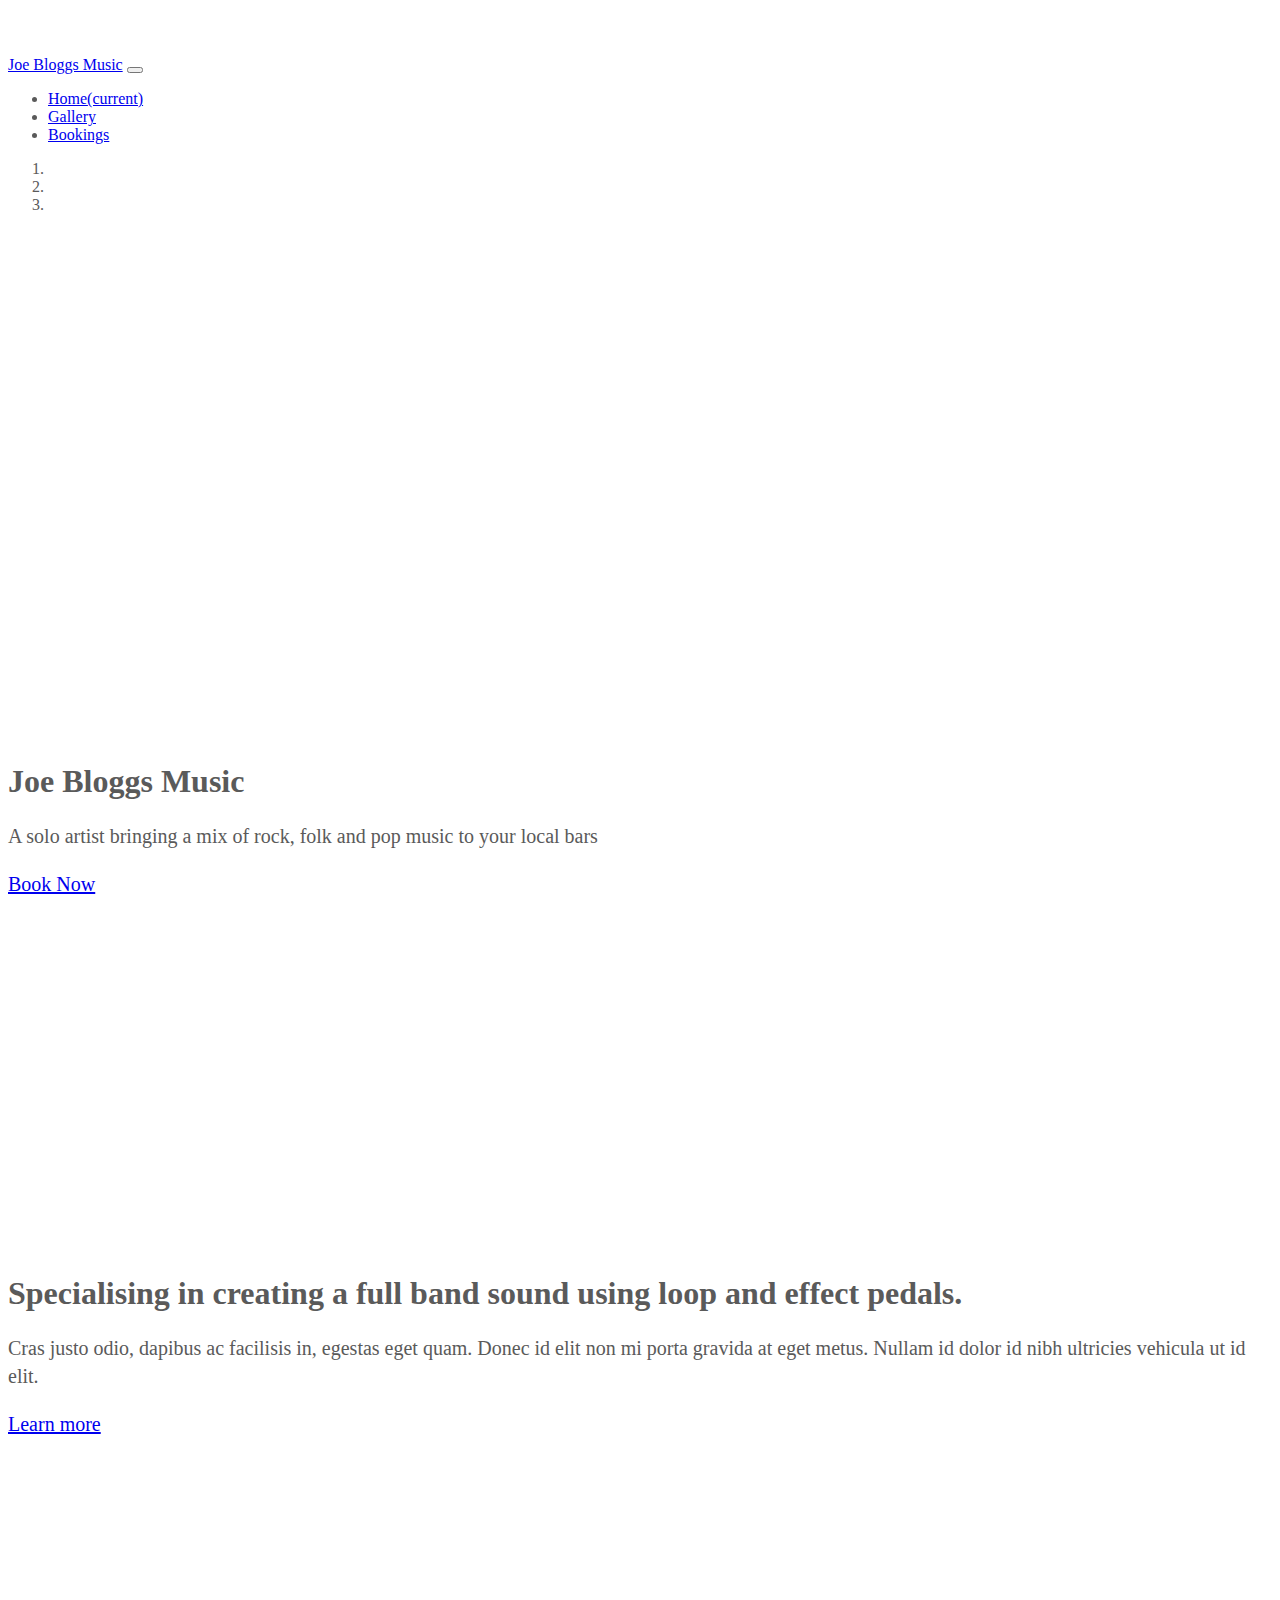
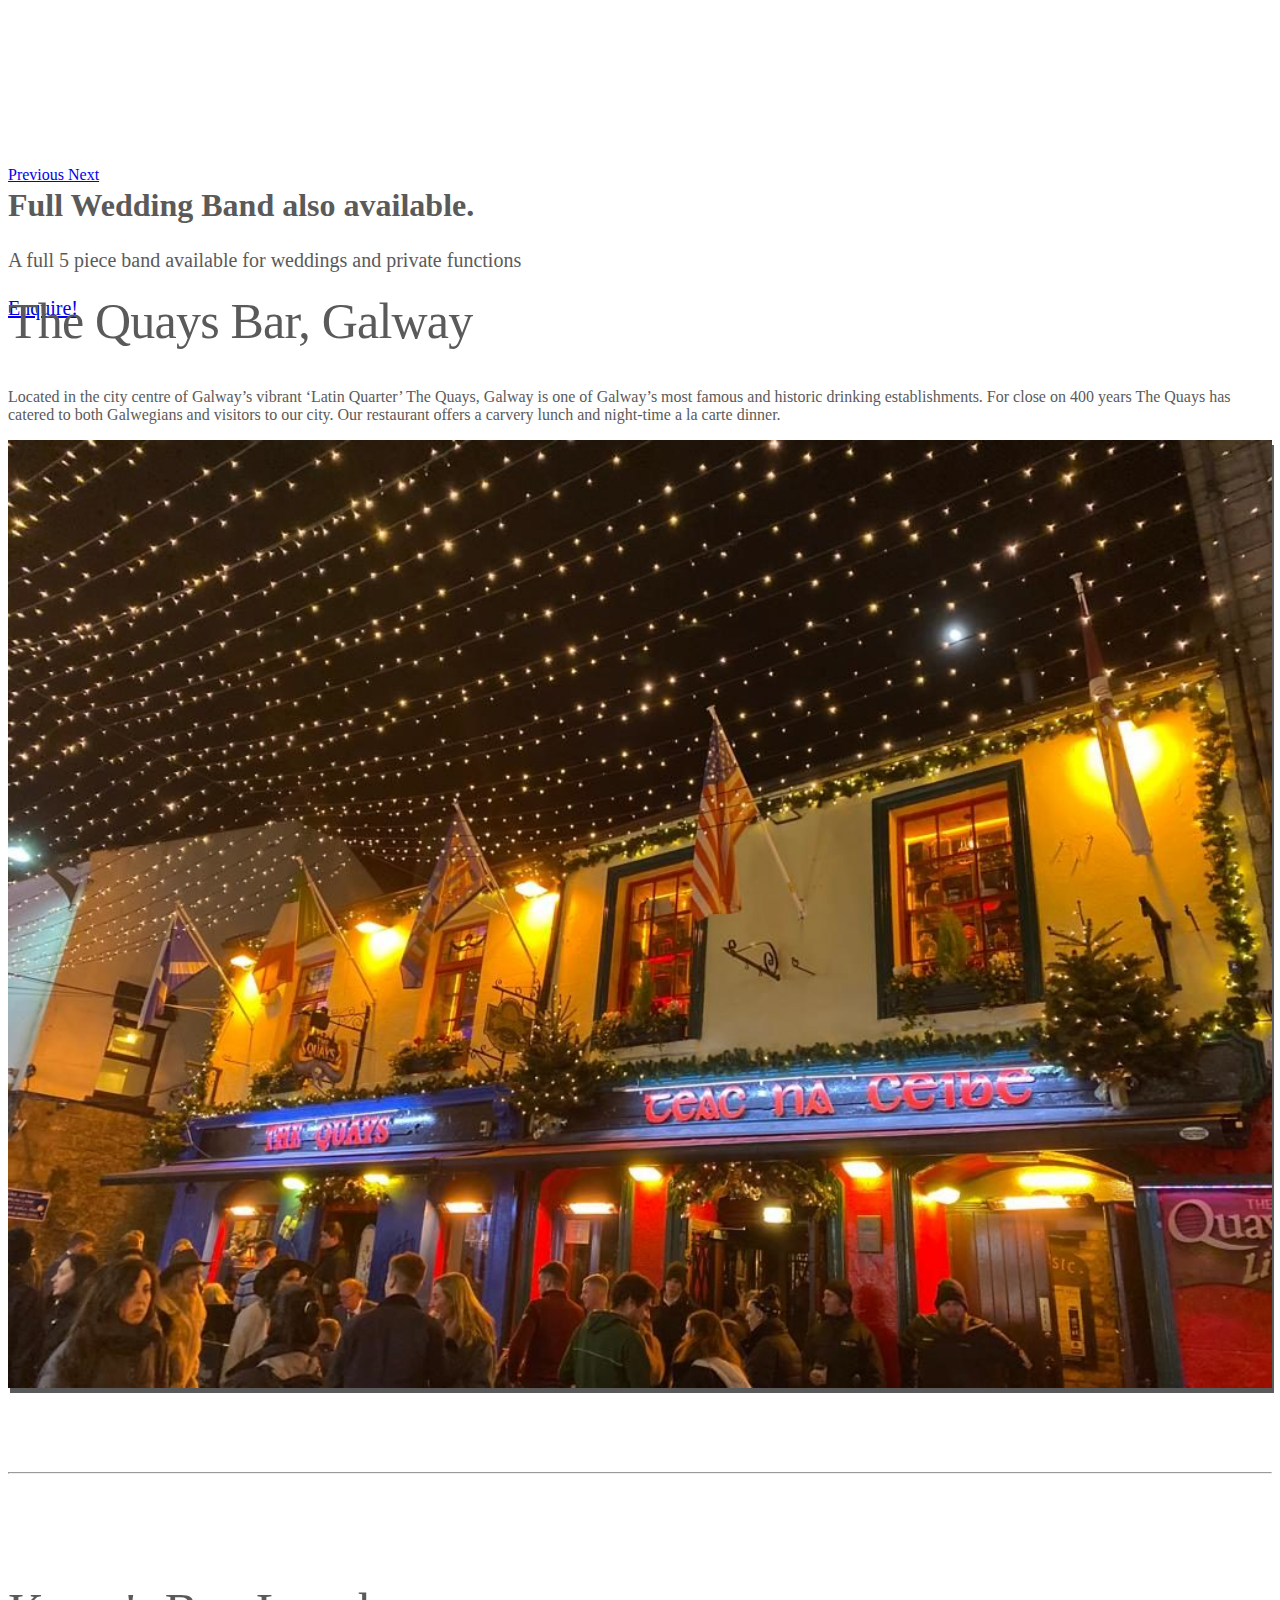
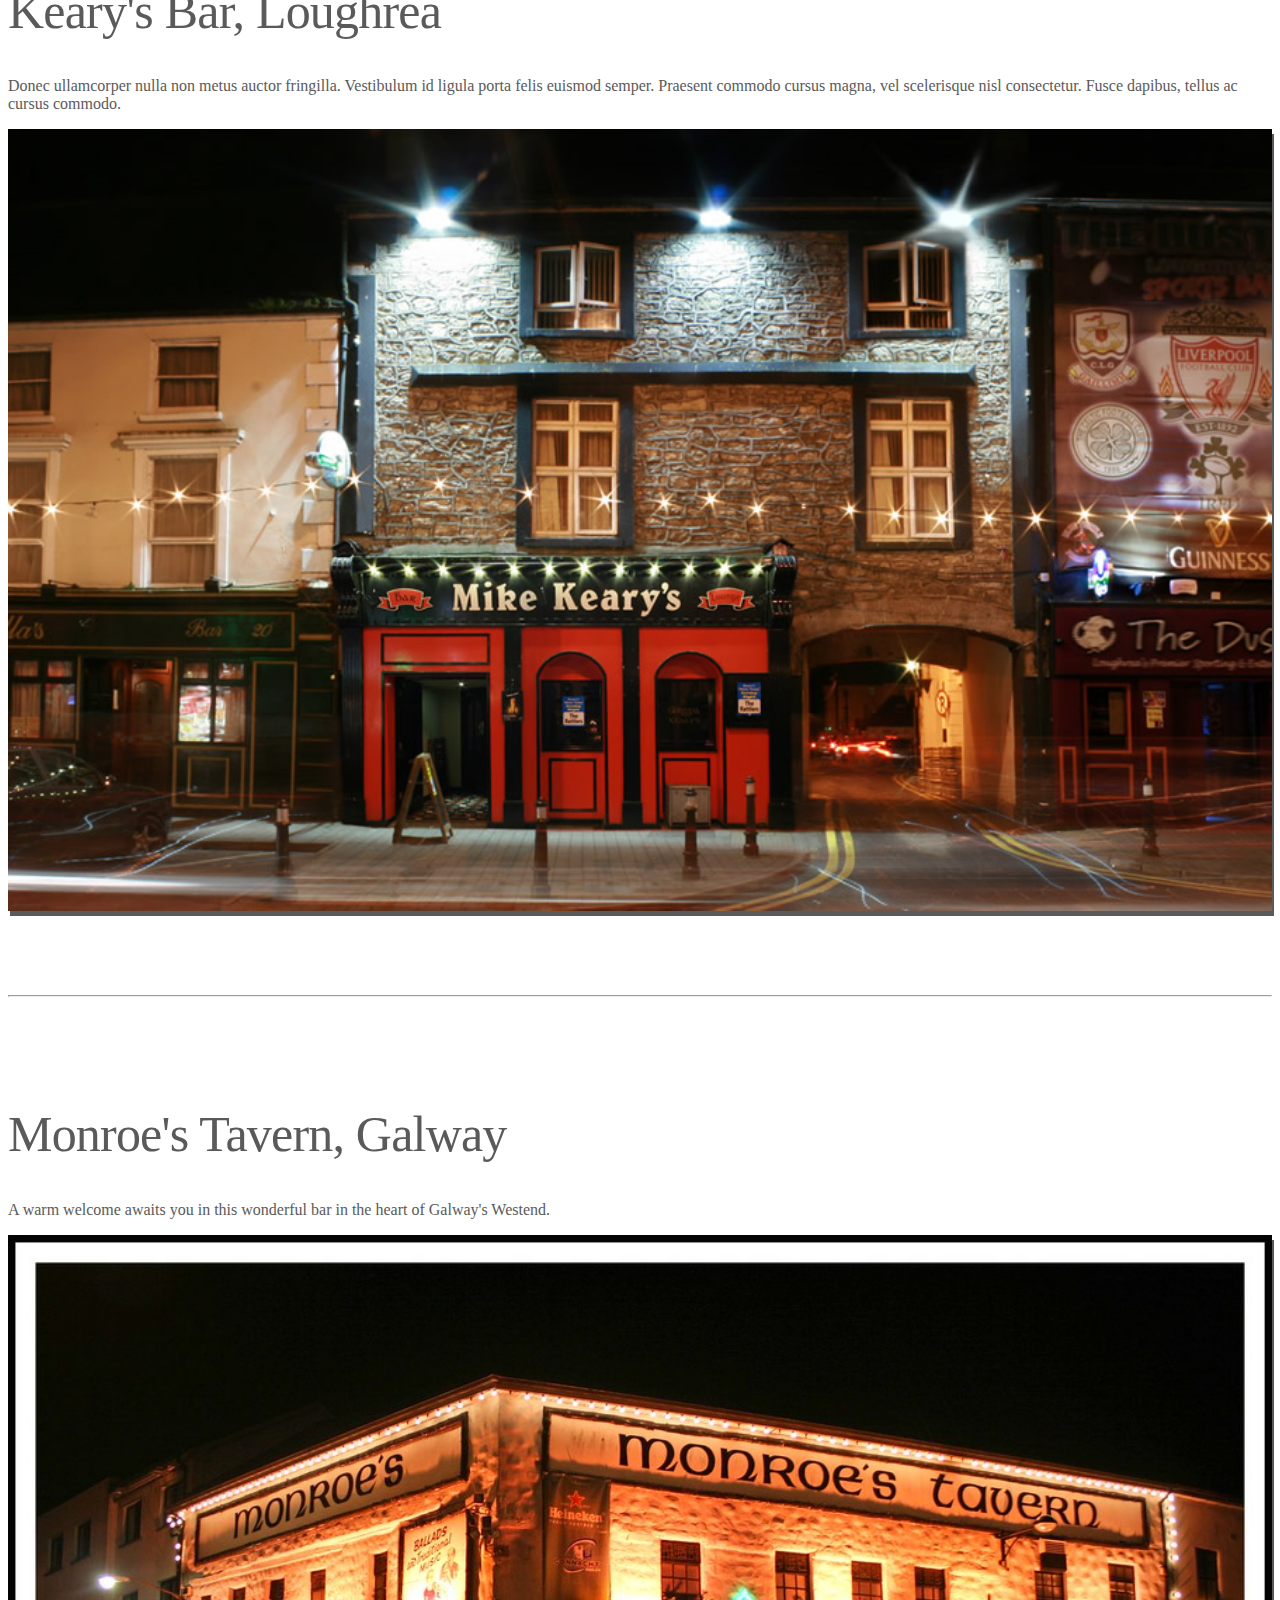
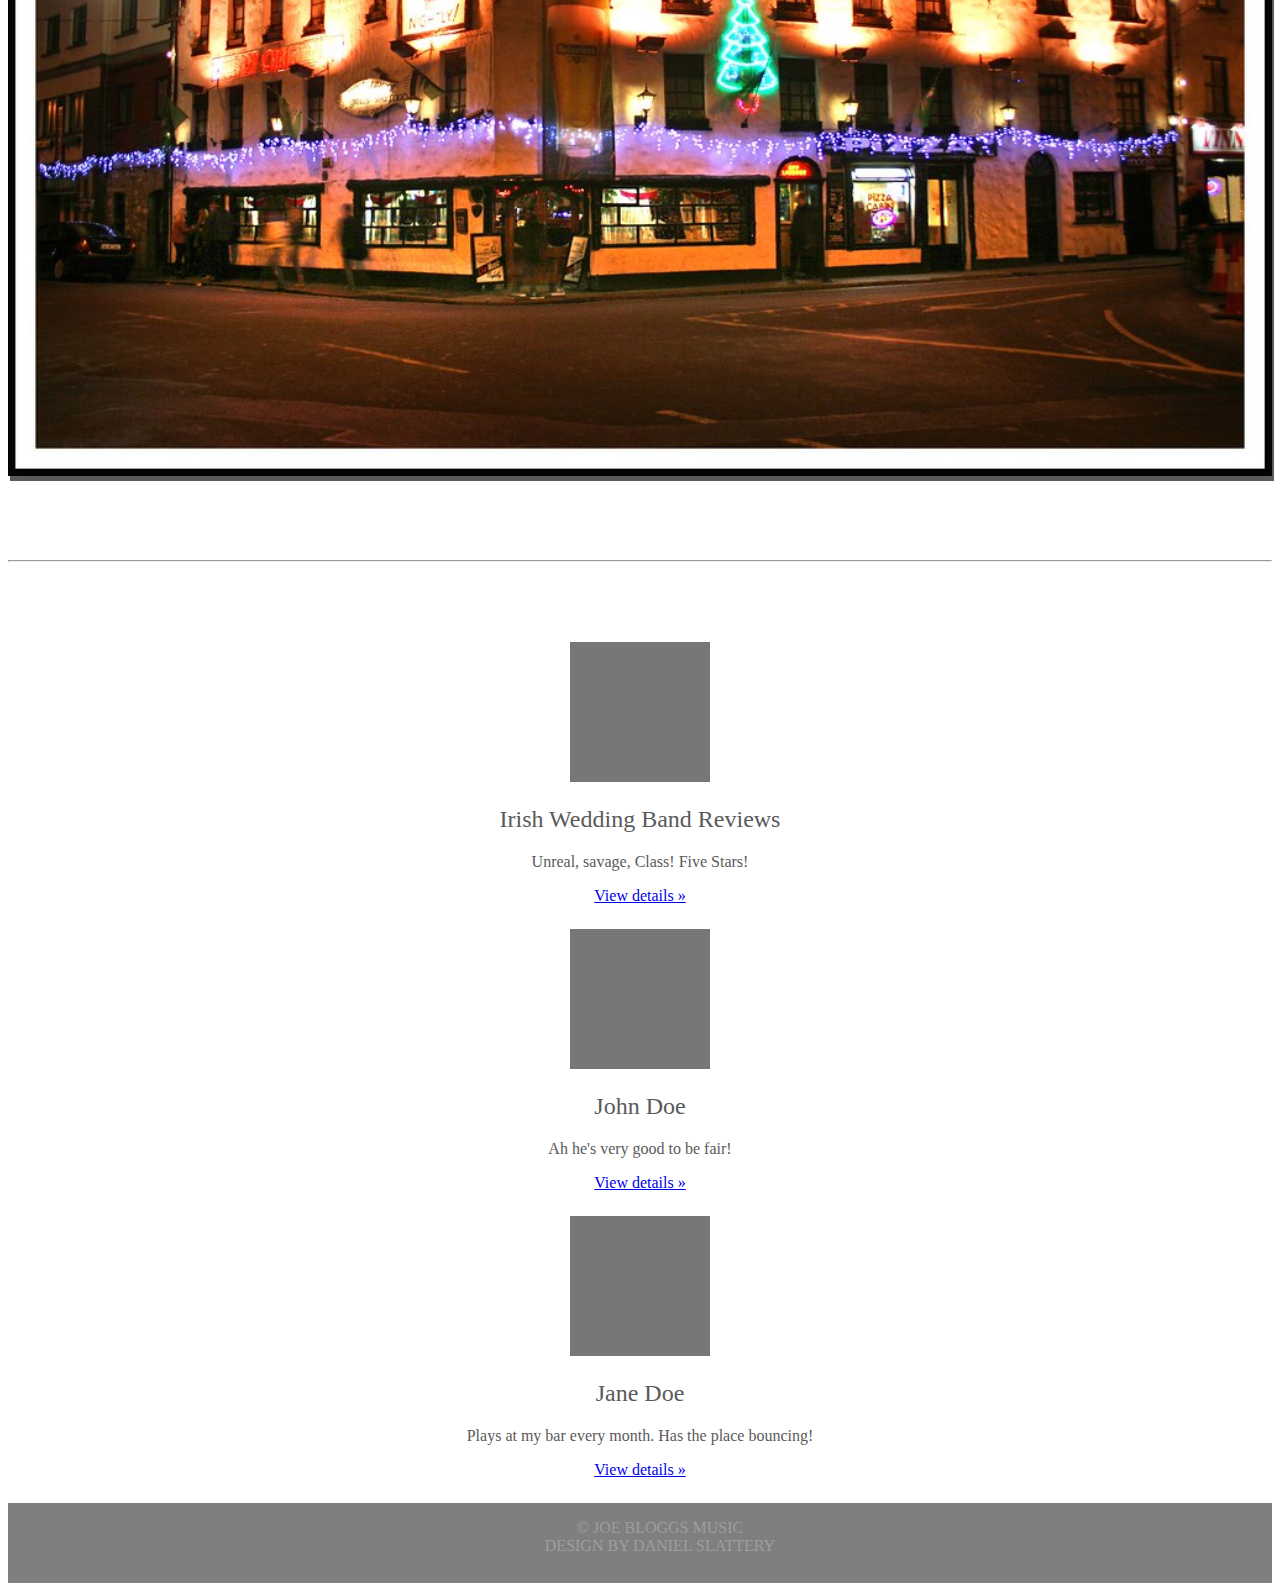
==== index.html @ f6845a34 "Added images and footer" ====
<!doctype html>
<html lang="en">
  <head>
    <meta charset="utf-8">
    <meta name="viewport" content="width=device-width, initial-scale=1, shrink-to-fit=no">
    <meta name="description" content="">
    <meta name="author" content="Mark Otto, Jacob Thornton, and Bootstrap contributors">
    <meta name="generator" content="Jekyll v4.1.1">
    <title>Joe Bloggs Music</title>

    <link rel="canonical" href="https://getbootstrap.com/docs/4.5/examples/carousel/">

    <!-- Bootstrap core CSS -->
<link href="../assets/dist/css/bootstrap.min.css" rel="stylesheet">

    <style>
      .bd-placeholder-img {
        font-size: 1.125rem;
        text-anchor: middle;
        -webkit-user-select: none;
        -moz-user-select: none;
        -ms-user-select: none;
        user-select: none;
      }

      @media (min-width: 768px) {
        .bd-placeholder-img-lg {
          font-size: 3.5rem;
        }
      }
    </style>
    <!-- Custom styles for this template -->
    <link href="assets/css/style.css" rel="stylesheet">
  </head>
  <body>
    <header>
  <nav class="navbar navbar-expand-md navbar-dark fixed-top bg-dark">
    <a class="navbar-brand" href="#">Joe Bloggs Music</a>
    <button class="navbar-toggler" type="button" data-toggle="collapse" data-target="#navbarCollapse" aria-controls="navbarCollapse" aria-expanded="false" aria-label="Toggle navigation">
      <span class="navbar-toggler-icon"></span>
    </button>
    <div class="collapse navbar-collapse" id="navbarCollapse">
      <ul class="navbar-nav mr-auto">
        <li class="nav-item active">
          <a class="nav-link" href="#">Home<span class="sr-only">(current)</span></a>
        </li>
        <li class="nav-item">
          <a class="nav-link" href="#">Gallery</a>
        </li>
        <li class="nav-item">
          <a class="nav-link" href="#">Bookings</a>
        </li>
      </ul>

    </div>
  </nav>
</header>

<main role="main">

  <div id="myCarousel" class="carousel slide" data-ride="carousel">
    <ol class="carousel-indicators">
      <li data-target="#myCarousel" data-slide-to="0" class="active"></li>
      <li data-target="#myCarousel" data-slide-to="1"></li>
      <li data-target="#myCarousel" data-slide-to="2"></li>
    </ol>
    <div class="carousel-inner">
      <div class="carousel-item active">
        <div class="slide-1 d-block w-100" alt="first slide"></div>  
            <div class="container">
            <div class="carousel-caption text-left">
                <h1>Joe Bloggs Music</h1>
                <p>A solo artist bringing a mix of rock, folk and pop music to your local bars</p>
                <p><a class="btn btn-lg btn-primary" href="#" role="button">Book Now</a></p>
            </div>
            </div>
      </div>
      <div class="carousel-item">
      <div class="slide-2 d-block w-100" alt="second slide"></div>
        <div class="container">
          <div class="carousel-caption">
            <h1>Specialising in creating a full band sound using loop and effect pedals.</h1>
            <p>Cras justo odio, dapibus ac facilisis in, egestas eget quam. Donec id elit non mi porta gravida at eget metus. Nullam id dolor id nibh ultricies vehicula ut id elit.</p>
            <p><a class="btn btn-lg btn-primary" href="#" role="button">Learn more</a></p>
          </div>
        </div>
      </div>
      <div class="carousel-item">
        <div class="slide-3 d-block w-100" alt="third slide"></div>
        <div class="container">
          <div class="carousel-caption text-right">
            <h1>Full Wedding Band also available.</h1>
            <p>A full 5 piece band available for weddings and private functions</p>
            <p><a class="btn btn-lg btn-primary" href="#" role="button">Enquire!</a></p>
          </div>
        </div>
      </div>
    </div>
    <a class="carousel-control-prev" href="#myCarousel" role="button" data-slide="prev">
      <span class="carousel-control-prev-icon" aria-hidden="true"></span>
      <span class="sr-only">Previous</span>
    </a>
    <a class="carousel-control-next" href="#myCarousel" role="button" data-slide="next">
      <span class="carousel-control-next-icon" aria-hidden="true"></span>
      <span class="sr-only">Next</span>
    </a>
  </div>


  <!-- Marketing messaging and featurettes
  ================================================== -->
  <!-- Wrap the rest of the page in another container to center all the content. -->

  <div class="container marketing">

    <!-- START THE FEATURETTES -->

    <div class="row featurette">
      <div class="col-md-7">
        <h2 class="featurette-heading">The Quays Bar, <span class="text-muted">Galway</span></h2>
        <p class="lead">Located in the city centre of Galway’s vibrant ‘Latin Quarter’ The Quays, Galway is one of Galway’s most famous and historic drinking establishments. For close on 400 years The Quays has catered to both Galwegians and visitors to our city. Our restaurant offers a carvery lunch and night-time a la carte dinner.</p>
      </div>
      <div class="col-md-5">
        <img src="assets/images/quays3.jpg" alt="The Quays Bar" width="500" id="quays-image">
        <!-- <svg class="bd-placeholder-img bd-placeholder-img-lg featurette-image img-fluid mx-auto" width="500" height="500" xmlns="http://www.w3.org/2000/svg" preserveAspectRatio="xMidYMid slice" focusable="false" role="img" aria-label="Placeholder: 500x500"><title>Placeholder</title><rect width="100%" height="100%" fill="#eee"/><text x="50%" y="50%" fill="#aaa" dy=".3em">500x500</text></svg> -->
      </div>
    </div>

    <hr class="featurette-divider">

    <div class="row featurette">
      <div class="col-md-7 order-md-2">
        <h2 class="featurette-heading">Keary's Bar, <span class="text-muted">Loughrea</span></h2>
        <p class="lead">Donec ullamcorper nulla non metus auctor fringilla. Vestibulum id ligula porta felis euismod semper. Praesent commodo cursus magna, vel scelerisque nisl consectetur. Fusce dapibus, tellus ac cursus commodo.</p>
      </div>
      <div class="col-md-5 order-md-1">
        <img src="assets/images/kearys.jpg" alt="Kearys Bar" width="500" id="kearys-image">
        <!-- <svg class="bd-placeholder-img bd-placeholder-img-lg featurette-image img-fluid mx-auto" width="500" height="500" xmlns="http://www.w3.org/2000/svg" preserveAspectRatio="xMidYMid slice" focusable="false" role="img" aria-label="Placeholder: 500x500"><title>Placeholder</title><rect width="100%" height="100%" fill="#eee"/><text x="50%" y="50%" fill="#aaa" dy=".3em">500x500</text></svg> -->
      </div>
    </div>

    <hr class="featurette-divider">

    <div class="row featurette">
      <div class="col-md-7">
        <h2 class="featurette-heading">Monroe's Tavern, <span class="text-muted">Galway</span></h2>
        <p class="lead">A warm welcome awaits you in this wonderful bar in the heart of Galway's Westend.</p>
      </div>
      <div class="col-md-5">
        <img src="assets/images/monroes.jpg" alt="Monroes Bar" width="500" id="monroes-image">
        <!-- <svg class="bd-placeholder-img bd-placeholder-img-lg featurette-image img-fluid mx-auto" width="500" height="500" xmlns="http://www.w3.org/2000/svg" preserveAspectRatio="xMidYMid slice" focusable="false" role="img" aria-label="Placeholder: 500x500"><title>Placeholder</title><rect width="100%" height="100%" fill="#eee"/><text x="50%" y="50%" fill="#aaa" dy=".3em">500x500</text></svg> -->
      </div>
    </div>

    <hr class="featurette-divider">

    <!-- /END THE FEATURETTES -->
    <!-- Testimonials -->
    <div class="row">
      <div class="col-lg-4">
        <svg class="bd-placeholder-img rounded-circle" width="140" height="140" xmlns="http://www.w3.org/2000/svg" preserveAspectRatio="xMidYMid slice" focusable="false" role="img" aria-label="Placeholder: 140x140"><title>Placeholder</title><rect width="100%" height="100%" fill="#777"/><text x="50%" y="50%" fill="#777" dy=".3em">140x140</text></svg>
        <h2>Irish Wedding Band Reviews</h2>
        <p>Unreal, savage, Class! Five Stars!</p>
        <p><a class="btn btn-secondary" href="#" role="button">View details &raquo;</a></p>
      </div><!-- /.col-lg-4 -->
      <div class="col-lg-4">
        <svg class="bd-placeholder-img rounded-circle" width="140" height="140" xmlns="http://www.w3.org/2000/svg" preserveAspectRatio="xMidYMid slice" focusable="false" role="img" aria-label="Placeholder: 140x140"><title>Placeholder</title><rect width="100%" height="100%" fill="#777"/><text x="50%" y="50%" fill="#777" dy=".3em">140x140</text></svg>
        <h2>John Doe</h2>
        <p>Ah he's very good to be fair!</p>
        <p><a class="btn btn-secondary" href="#" role="button">View details &raquo;</a></p>
      </div><!-- /.col-lg-4 -->
      <div class="col-lg-4">
        <svg class="bd-placeholder-img rounded-circle" width="140" height="140" xmlns="http://www.w3.org/2000/svg" preserveAspectRatio="xMidYMid slice" focusable="false" role="img" aria-label="Placeholder: 140x140"><title>Placeholder</title><rect width="100%" height="100%" fill="#777"/><text x="50%" y="50%" fill="#777" dy=".3em">140x140</text></svg>
        <h2>Jane Doe</h2>
        <p>Plays at my bar every month. Has the place bouncing!</p>
        <p><a class="btn btn-secondary" href="#" role="button">View details &raquo;</a></p>
      </div><!-- /.col-lg-4 -->
    </div><!-- /Testimonials -->
  </div><!-- /.container -->


  <!-- FOOTER -->
  <footer>
    <ul><li>&copy; Joe Bloggs Music</li><li>Design by Daniel Slattery</li></ul>
  </footer>
</main>
<script src="https://code.jquery.com/jquery-3.5.1.slim.min.js" integrity="sha384-DfXdz2htPH0lsSSs5nCTpuj/zy4C+OGpamoFVy38MVBnE+IbbVYUew+OrCXaRkfj" crossorigin="anonymous"></script>
      <script>window.jQuery || document.write('<script src="../assets/js/vendor/jquery.slim.min.js"><\/script>')</script><script src="../assets/dist/js/bootstrap.bundle.min.js"></script>
  </body>
</html>
---- assets/css/style.css ----
/* GLOBAL STYLES
-------------------------------------------------- */
/* Padding below the footer and lighter body text */

body {
  padding-top: 3rem;
  color: #5a5a5a;
}


/* CUSTOMIZE THE CAROUSEL
-------------------------------------------------- */

/* Carousel base class */
.carousel {
  margin-bottom: 4rem;
}

/* Since positioning the image, we need to help out the caption */
.carousel-caption {
  bottom: 3rem;
  z-index: 10;
}

/* Declare heights because of positioning of img element */
.carousel-item {
  height: 32rem;
}

/* ---------------------------------------Carousel Slides */

.slide-1 {
    background-image: url("/../assets/images/12.jpg");
    background-size: cover;
    background-position: center; 
    position: center;
    top: 0;
    min-width: 100%;
    height: 32rem;
}

.slide-2 {
    background-image: url("/../assets/images/1.jpg");
    background-size: cover;
    background-position: center; 
    top: 0;
    left: 0;
    min-width: 100%;
    height: 32rem;
}

.slide-3 {
    background-image: url("/../assets/images/11.jpg");
    background-position: bottom; 
    background-repeat: no-repeat;
    position: relative;
    bottom: 0;
    left: 0;
    min-width: 100%;
    height: 32rem;
}


/* small screen slides */ 

@media only screen and (max-width: 767px) {

    .slide-3 {
        background-image: url("/../assets/images/11.jpg");
        background-size: cover;
        background-position: center; 
        bottom: 0;
        left: 0;
        min-width: 100%;
        height: 32rem;
    }
}
/* MARKETING CONTENT
-------------------------------------------------- */

/* Center align the text within the three columns below the carousel */
.marketing .col-lg-4 {
  margin-bottom: 1.5rem;
  text-align: center;
}
.marketing h2 {
  font-weight: 400;
}
.marketing .col-lg-4 p {
  margin-right: .75rem;
  margin-left: .75rem;
}


/* Featurettes
------------------------- */

.featurette-divider {
  margin: 5rem 0; /* Space out the Bootstrap <hr> more */
}

/* Thin out the marketing headings */
.featurette-heading {
  font-weight: 300;
  line-height: 1;
  letter-spacing: -.05rem;
}

img {
    width: 100%;
    box-shadow: 2px 5px;
}

/* ---------------------------------------Footer */

footer {
    color: rgba(255, 255, 255, 0.25);
    background-color: rgba(0, 0, 0, 0.5);
    position: relative;
    bottom: 0;
    width: 100%;
    height: 5rem;    
    text-align: center;
    text-transform: uppercase;
    list-style-type: none;
}

footer ul {
    list-style-type: none;
    position: relative;
    top: 1rem;
}

/* RESPONSIVE CSS
-------------------------------------------------- */

@media (min-width: 40em) {
  /* Bump up size of carousel content */
  .carousel-caption p {
    margin-bottom: 1.25rem;
    font-size: 1.25rem;
    line-height: 1.4;
  }

  .featurette-heading {
    font-size: 50px;
  }
}

@media (min-width: 62em) {
  .featurette-heading {
    margin-top: 7rem;
  }
}
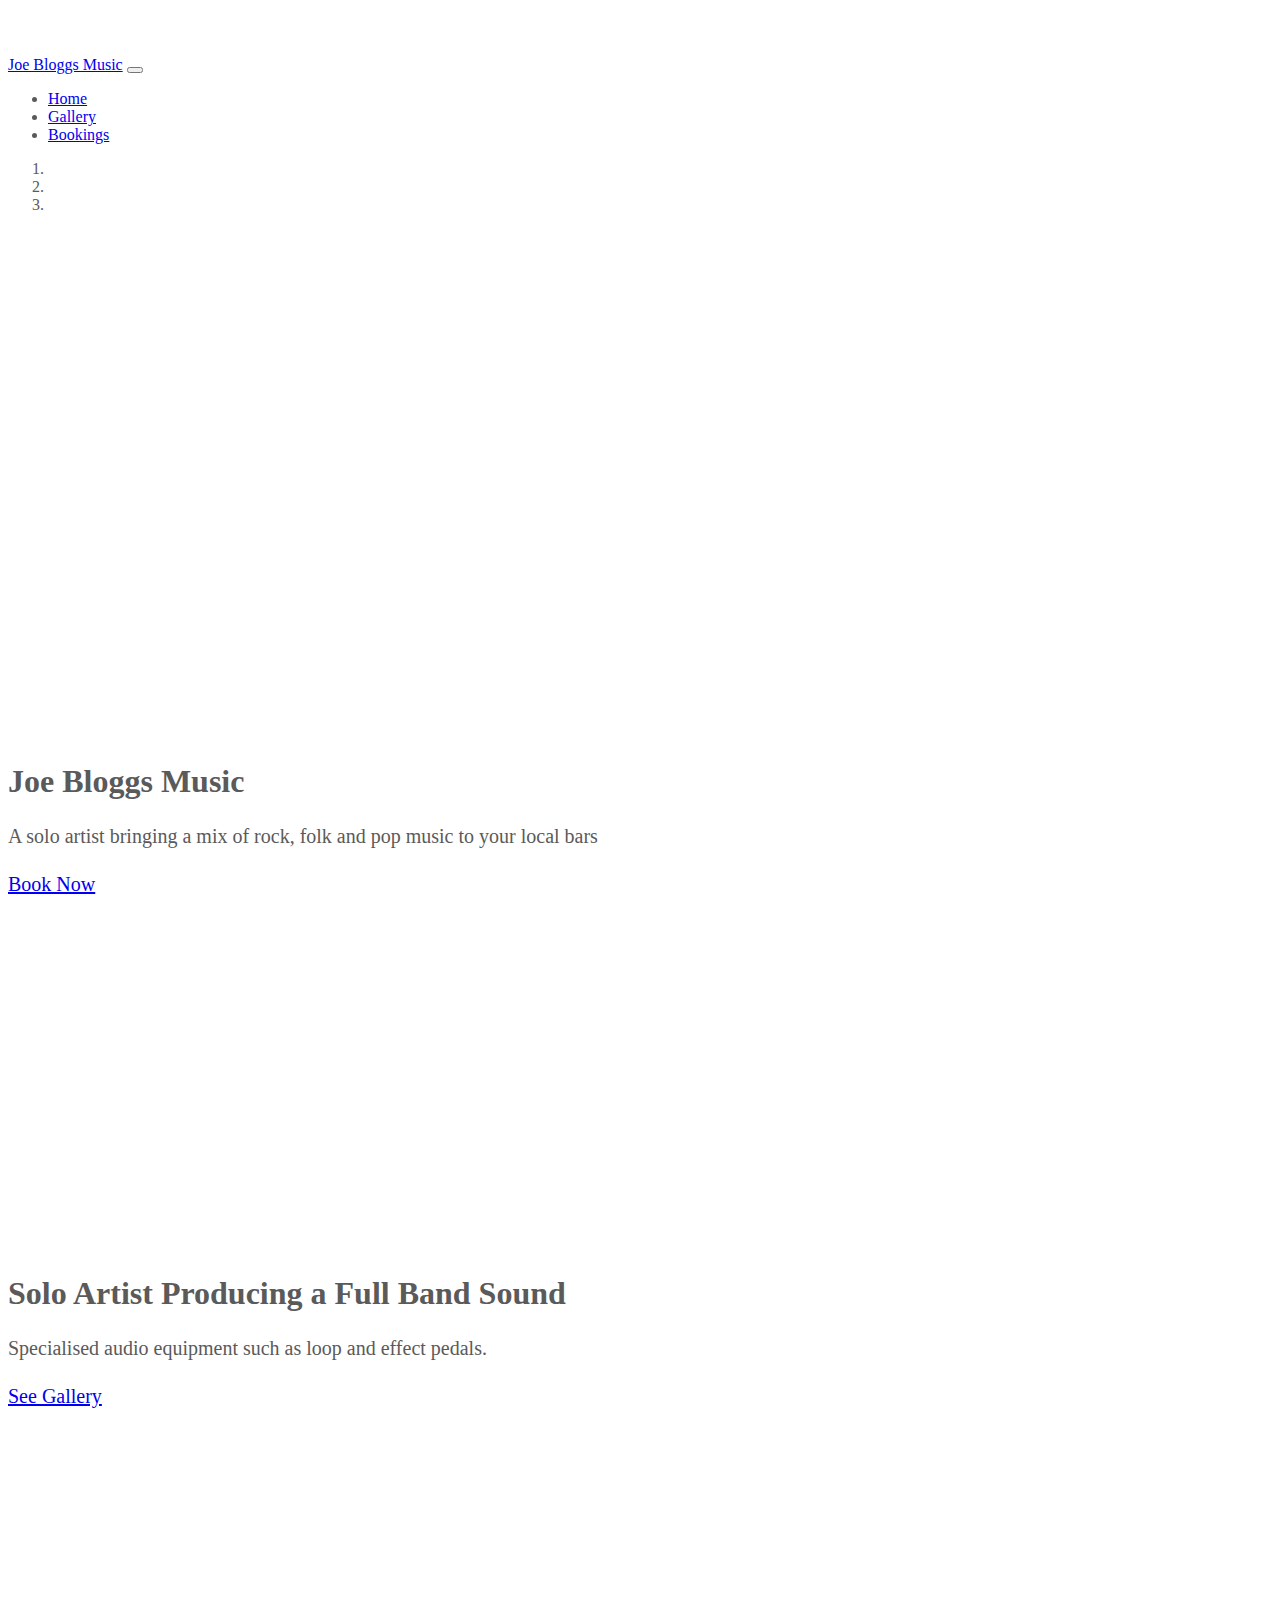
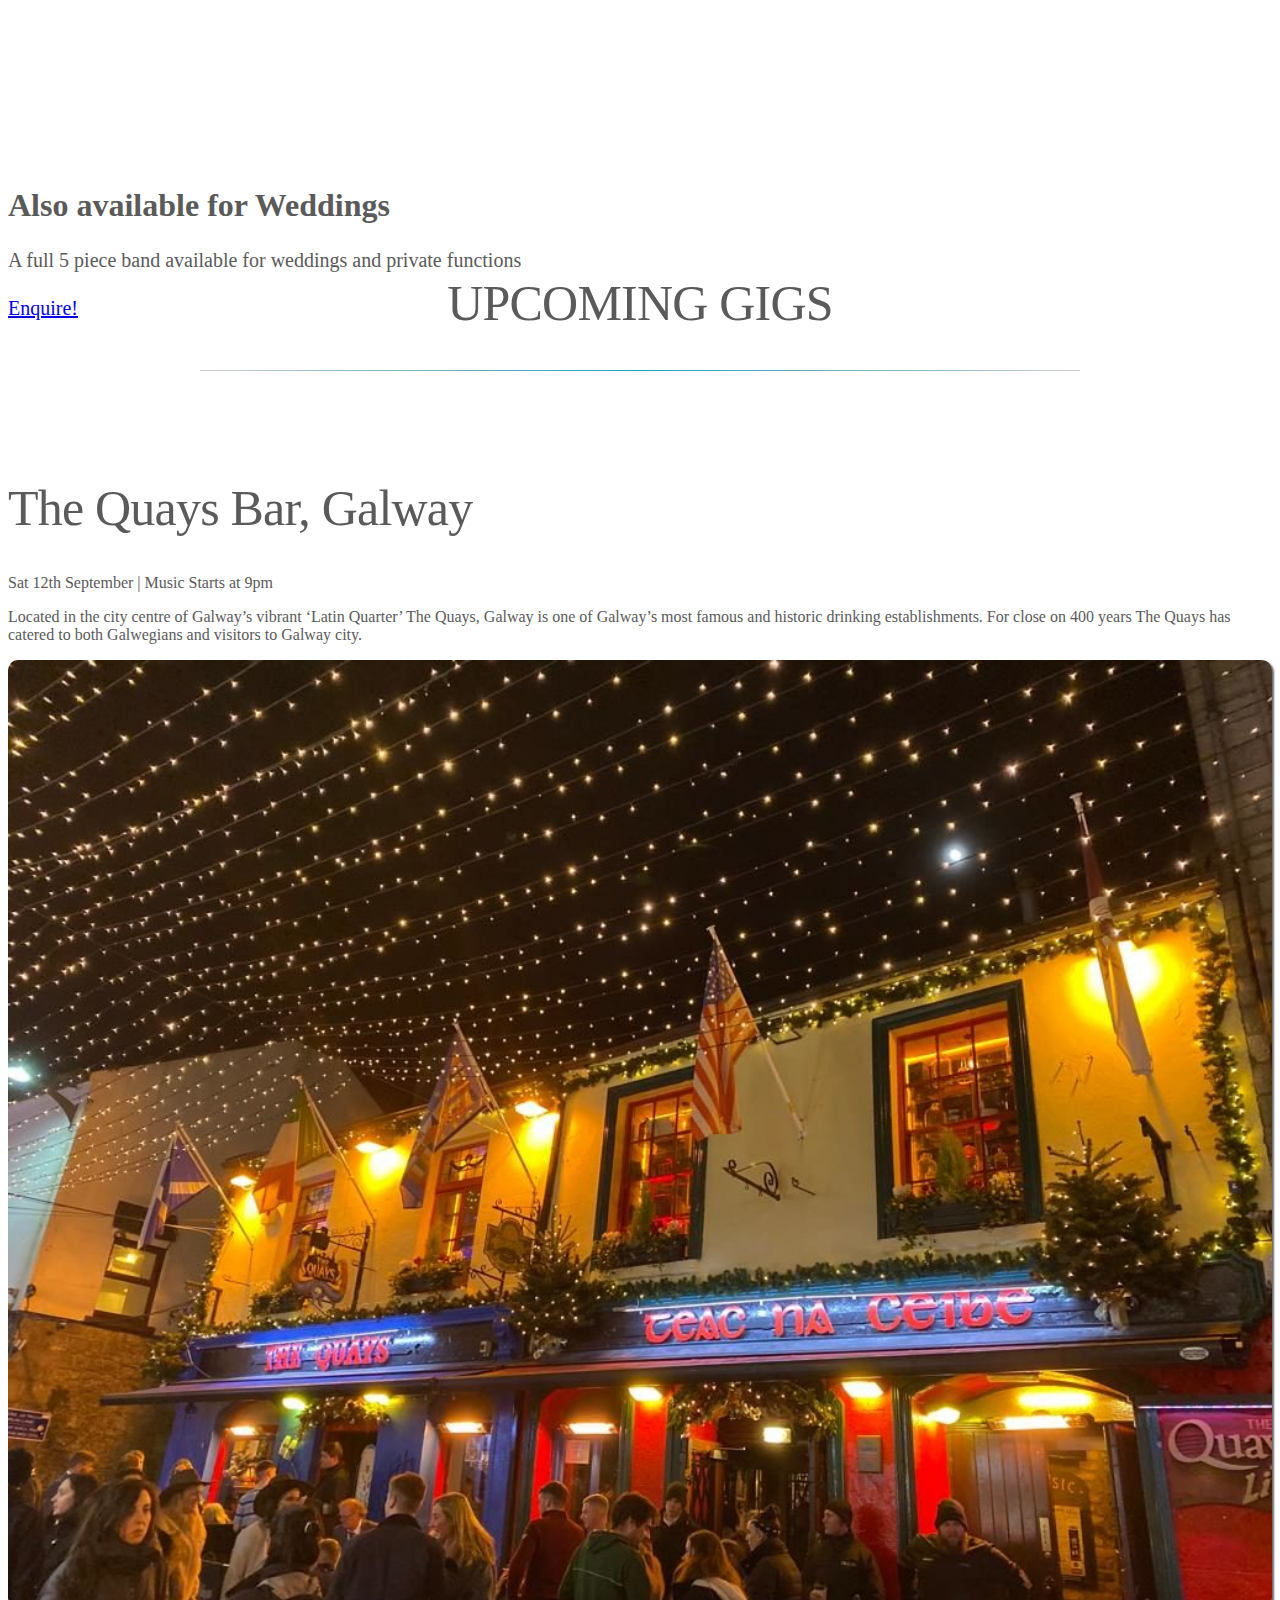
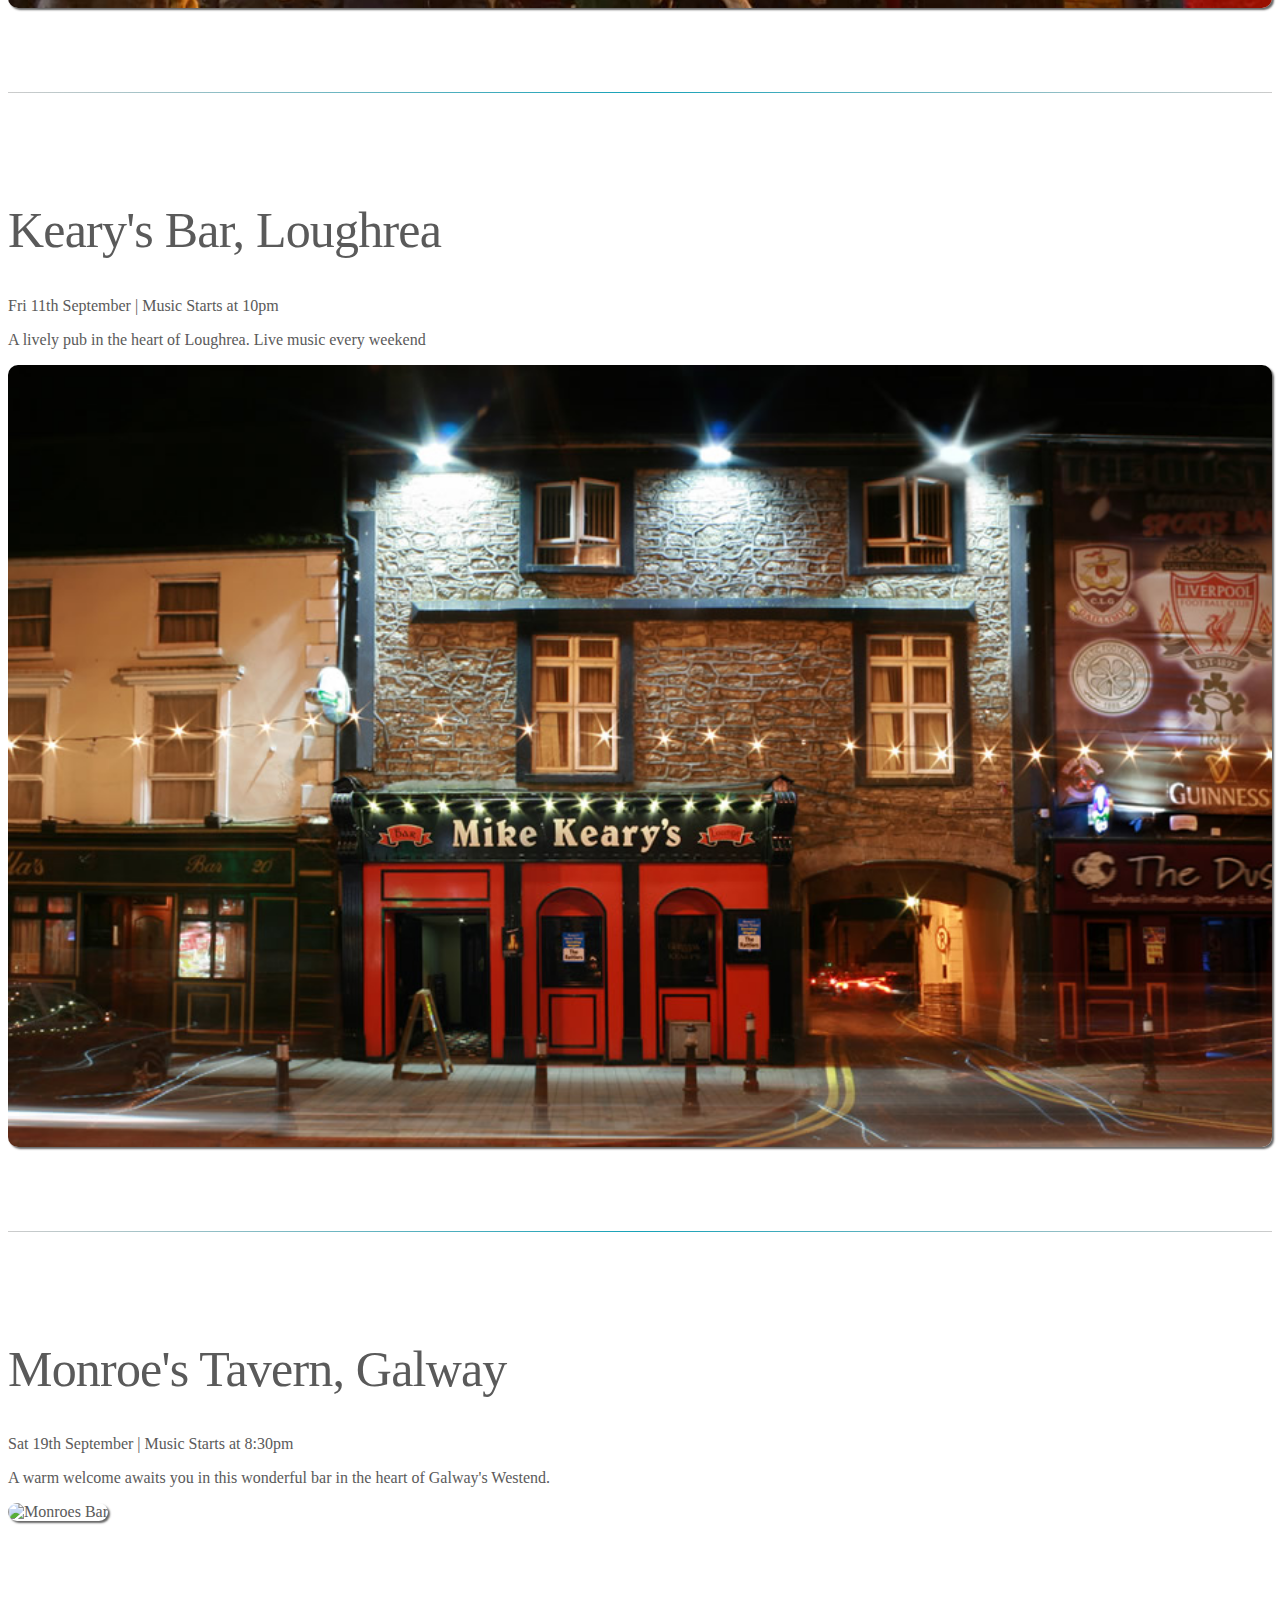
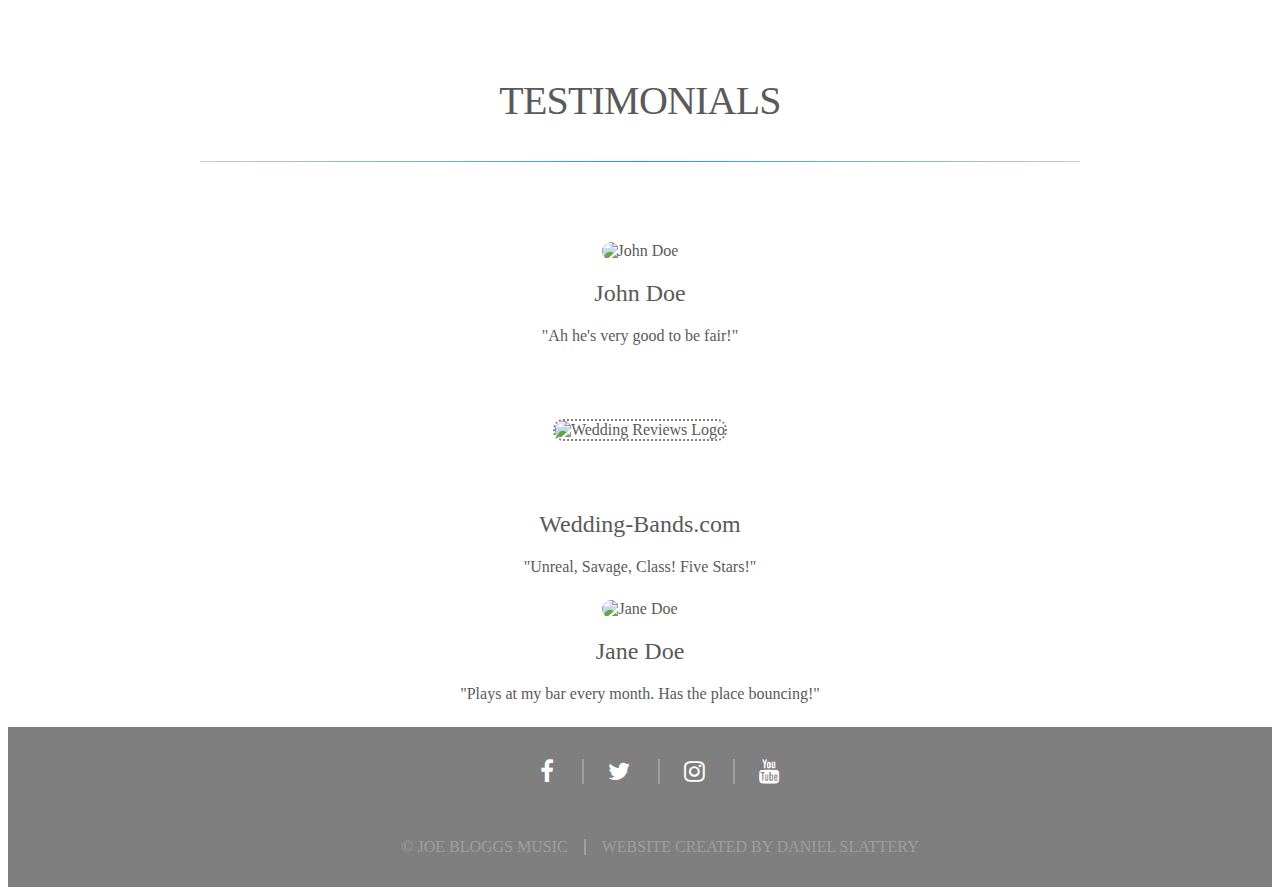
==== commit c0f9a340: "added social media links and changed headings and hr's" ====
--- a/index.html
+++ b/index.html
@@ -11,7 +11,8 @@
     <link rel="canonical" href="https://getbootstrap.com/docs/4.5/examples/carousel/">
 
     <!-- Bootstrap core CSS -->
-<link href="../assets/dist/css/bootstrap.min.css" rel="stylesheet">
+    <link href="../assets/dist/css/bootstrap.min.css" rel="stylesheet">
+    <link rel="stylesheet" href="https://stackpath.bootstrapcdn.com/font-awesome/4.7.0/css/font-awesome.min.css">
 
     <style>
       .bd-placeholder-img {
@@ -30,6 +31,7 @@
       }
     </style>
     <!-- Custom styles for this template -->
+    <link rel="stylesheet" href="https://cdnjs.cloudflare.com/ajax/libs/hover.css/2.3.1/css/hover-min.css" integrity="sha512-csw0Ma4oXCAgd/d4nTcpoEoz4nYvvnk21a8VA2h2dzhPAvjbUIK6V3si7/g/HehwdunqqW18RwCJKpD7rL67Xg==" crossorigin="anonymous" />
     <link href="assets/css/style.css" rel="stylesheet">
   </head>
   <body>
@@ -71,7 +73,7 @@
             <div class="carousel-caption text-left">
                 <h1>Joe Bloggs Music</h1>
                 <p>A solo artist bringing a mix of rock, folk and pop music to your local bars</p>
-                <p><a class="btn btn-lg btn-primary" href="#" role="button">Book Now</a></p>
+                <p><a class="btn btn-lg btn-info" href="#" role="button">Book Now</a></p>
             </div>
             </div>
       </div>
@@ -79,9 +81,9 @@
       <div class="slide-2 d-block w-100" alt="second slide"></div>
         <div class="container">
           <div class="carousel-caption">
-            <h1>Specialising in creating a full band sound using loop and effect pedals.</h1>
-            <p>Cras justo odio, dapibus ac facilisis in, egestas eget quam. Donec id elit non mi porta gravida at eget metus. Nullam id dolor id nibh ultricies vehicula ut id elit.</p>
-            <p><a class="btn btn-lg btn-primary" href="#" role="button">Learn more</a></p>
+            <h1>Solo Artist Producing a Full Band Sound</h1>
+            <p>Specialised audio equipment such as loop and effect pedals.</p>
+            <p><a class="btn btn-lg btn-info" href="#" role="button">See Gallery</a></p>
           </div>
         </div>
       </div>
@@ -89,9 +91,9 @@
         <div class="slide-3 d-block w-100" alt="third slide"></div>
         <div class="container">
           <div class="carousel-caption text-right">
-            <h1>Full Wedding Band also available.</h1>
+            <h1>Also available for Weddings</h1>
             <p>A full 5 piece band available for weddings and private functions</p>
-            <p><a class="btn btn-lg btn-primary" href="#" role="button">Enquire!</a></p>
+            <p><a class="btn btn-lg btn-info" href="#" role="button">Enquire!</a></p>
           </div>
         </div>
       </div>
@@ -114,15 +116,18 @@
   <div class="container marketing">
 
     <!-- START THE FEATURETTES -->
+    <h2 class="uppercase featurette-heading text-muted" id="gigs-heading">Upcoming Gigs</h2>
+
+    <hr class="heading-divider">
 
     <div class="row featurette">
       <div class="col-md-7">
         <h2 class="featurette-heading">The Quays Bar, <span class="text-muted">Galway</span></h2>
-        <p class="lead">Located in the city centre of Galway’s vibrant ‘Latin Quarter’ The Quays, Galway is one of Galway’s most famous and historic drinking establishments. For close on 400 years The Quays has catered to both Galwegians and visitors to our city. Our restaurant offers a carvery lunch and night-time a la carte dinner.</p>
+        <p class="gig-date">Sat 12th September | Music Starts at 9pm</p>
+        <p class="lead">Located in the city centre of Galway’s vibrant ‘Latin Quarter’ The Quays, Galway is one of Galway’s most famous and historic drinking establishments. For close on 400 years The Quays has catered to both Galwegians and visitors to Galway city.</p>
       </div>
       <div class="col-md-5">
         <img src="assets/images/quays3.jpg" alt="The Quays Bar" width="500" id="quays-image">
-        <!-- <svg class="bd-placeholder-img bd-placeholder-img-lg featurette-image img-fluid mx-auto" width="500" height="500" xmlns="http://www.w3.org/2000/svg" preserveAspectRatio="xMidYMid slice" focusable="false" role="img" aria-label="Placeholder: 500x500"><title>Placeholder</title><rect width="100%" height="100%" fill="#eee"/><text x="50%" y="50%" fill="#aaa" dy=".3em">500x500</text></svg> -->
       </div>
     </div>
 
@@ -131,11 +136,11 @@
     <div class="row featurette">
       <div class="col-md-7 order-md-2">
         <h2 class="featurette-heading">Keary's Bar, <span class="text-muted">Loughrea</span></h2>
-        <p class="lead">Donec ullamcorper nulla non metus auctor fringilla. Vestibulum id ligula porta felis euismod semper. Praesent commodo cursus magna, vel scelerisque nisl consectetur. Fusce dapibus, tellus ac cursus commodo.</p>
+        <p class="gig-date">Fri 11th September | Music Starts at 10pm</p>
+        <p class="lead">A lively pub in the heart of Loughrea. Live music every weekend</p>
       </div>
       <div class="col-md-5 order-md-1">
         <img src="assets/images/kearys.jpg" alt="Kearys Bar" width="500" id="kearys-image">
-        <!-- <svg class="bd-placeholder-img bd-placeholder-img-lg featurette-image img-fluid mx-auto" width="500" height="500" xmlns="http://www.w3.org/2000/svg" preserveAspectRatio="xMidYMid slice" focusable="false" role="img" aria-label="Placeholder: 500x500"><title>Placeholder</title><rect width="100%" height="100%" fill="#eee"/><text x="50%" y="50%" fill="#aaa" dy=".3em">500x500</text></svg> -->
       </div>
     </div>
 
@@ -144,36 +149,37 @@
     <div class="row featurette">
       <div class="col-md-7">
         <h2 class="featurette-heading">Monroe's Tavern, <span class="text-muted">Galway</span></h2>
+        <p class="gig-date">Sat 19th September | Music Starts at 8:30pm</p>
         <p class="lead">A warm welcome awaits you in this wonderful bar in the heart of Galway's Westend.</p>
       </div>
       <div class="col-md-5">
-        <img src="assets/images/monroes.jpg" alt="Monroes Bar" width="500" id="monroes-image">
-        <!-- <svg class="bd-placeholder-img bd-placeholder-img-lg featurette-image img-fluid mx-auto" width="500" height="500" xmlns="http://www.w3.org/2000/svg" preserveAspectRatio="xMidYMid slice" focusable="false" role="img" aria-label="Placeholder: 500x500"><title>Placeholder</title><rect width="100%" height="100%" fill="#eee"/><text x="50%" y="50%" fill="#aaa" dy=".3em">500x500</text></svg> -->
-      </div>
-    </div>
-
-    <hr class="featurette-divider">
+        <img src="assets/images/monroes2.jpg" alt="Monroes Bar" width="500" id="monroes-image">
+      </div>
+    </div>
+
+    <!-- <hr class="featurette-divider"> -->
 
     <!-- /END THE FEATURETTES -->
     <!-- Testimonials -->
-    <div class="row">
+    <h3 class="uppercase featurette-heading text-muted" id="testimonials-heading">Testimonials</h3>
+
+    <hr class="heading-divider">
+
+    <div class="row testimonials">
       <div class="col-lg-4">
-        <svg class="bd-placeholder-img rounded-circle" width="140" height="140" xmlns="http://www.w3.org/2000/svg" preserveAspectRatio="xMidYMid slice" focusable="false" role="img" aria-label="Placeholder: 140x140"><title>Placeholder</title><rect width="100%" height="100%" fill="#777"/><text x="50%" y="50%" fill="#777" dy=".3em">140x140</text></svg>
-        <h2>Irish Wedding Band Reviews</h2>
-        <p>Unreal, savage, Class! Five Stars!</p>
-        <p><a class="btn btn-secondary" href="#" role="button">View details &raquo;</a></p>
+       <img src="assets/images/John-Doe.jpg" alt="John Doe" height="200">
+        <h2>John Doe</h2>
+        <p>"Ah he's very good to be fair!"</p>
       </div><!-- /.col-lg-4 -->
       <div class="col-lg-4">
-        <svg class="bd-placeholder-img rounded-circle" width="140" height="140" xmlns="http://www.w3.org/2000/svg" preserveAspectRatio="xMidYMid slice" focusable="false" role="img" aria-label="Placeholder: 140x140"><title>Placeholder</title><rect width="100%" height="100%" fill="#777"/><text x="50%" y="50%" fill="#777" dy=".3em">140x140</text></svg>
-        <h2>John Doe</h2>
-        <p>Ah he's very good to be fair!</p>
-        <p><a class="btn btn-secondary" href="#" role="button">View details &raquo;</a></p>
+        <img src="https://weddingbandreviews.ie/wp-content/uploads/WBR-logo-and-badge-dragged.png" alt="Wedding Reviews Logo" height="100" class="wedding-logo" >
+        <h2>Wedding-Bands.com</h2>
+        <p>"Unreal, Savage, Class! Five Stars!"</p>
       </div><!-- /.col-lg-4 -->
       <div class="col-lg-4">
-        <svg class="bd-placeholder-img rounded-circle" width="140" height="140" xmlns="http://www.w3.org/2000/svg" preserveAspectRatio="xMidYMid slice" focusable="false" role="img" aria-label="Placeholder: 140x140"><title>Placeholder</title><rect width="100%" height="100%" fill="#777"/><text x="50%" y="50%" fill="#777" dy=".3em">140x140</text></svg>
+        <img src="assets/images/jane-doe.jpg" alt="Jane Doe" height="200">
         <h2>Jane Doe</h2>
-        <p>Plays at my bar every month. Has the place bouncing!</p>
-        <p><a class="btn btn-secondary" href="#" role="button">View details &raquo;</a></p>
+        <p>"Plays at my bar every month. Has the place bouncing!"</p>
       </div><!-- /.col-lg-4 -->
     </div><!-- /Testimonials -->
   </div><!-- /.container -->
@@ -181,7 +187,13 @@
 
   <!-- FOOTER -->
   <footer>
-    <ul><li>&copy; Joe Bloggs Music</li><li>Design by Daniel Slattery</li></ul>
+    <ul class="social-links">
+        <li class="list-inline-item"><a href="#" target="_blank"><i class="fa fa-facebook"></i></a></li>
+        <li class="list-inline-item"><a href="#" target="_blank"><i class="fa fa-twitter"></i></a></li>
+        <li class="list-inline-item"><a href="#" target="_blank"><i class="fa fa-instagram"></i></a></li>
+        <li class="list-inline-item"><a href="#" target="_blank"><i class="fa fa-youtube"></i></a></li>
+    </ul>
+    <ul><li>&copy; Joe Bloggs Music</li><li>Website Created by Daniel Slattery</li></ul>
   </footer>
 </main>
 <script src="https://code.jquery.com/jquery-3.5.1.slim.min.js" integrity="sha384-DfXdz2htPH0lsSSs5nCTpuj/zy4C+OGpamoFVy38MVBnE+IbbVYUew+OrCXaRkfj" crossorigin="anonymous"></script>
--- a/assets/css/style.css
+++ b/assets/css/style.css
@@ -5,6 +5,10 @@
 body {
   padding-top: 3rem;
   color: #5a5a5a;
+}
+
+.uppercase {
+    text-transform: uppercase;
 }
 
 
@@ -86,18 +90,43 @@
 .marketing h2 {
   font-weight: 400;
 }
+
 .marketing .col-lg-4 p {
   margin-right: .75rem;
   margin-left: .75rem;
 }
 
+#gigs-heading{
+    text-align: center;
+}
+
+#testimonials-heading{
+    text-align: center;
+    margin-top: 10rem;
+    font-size:2.5rem;
+}
 
 /* Featurettes
 ------------------------- */
 
 .featurette-divider {
-  margin: 5rem 0; /* Space out the Bootstrap <hr> more */
-}
+    margin: 5rem 0; /* Space out the Bootstrap <hr> more */
+    height: 1px;
+    border: 0;
+    background: #17a2b8;
+    background-image: linear-gradient(to right, #ccc, #17a2b8, #ccc);
+}
+
+.heading-divider {
+    margin: 2rem auto 5rem auto;
+    border: 0;
+    height: 1px;
+    background: #17a2b8;
+    background-image: linear-gradient(to right, #ccc, #17a2b8, #ccc);
+    width: calc(100% - 30vw);
+}
+
+    
 
 /* Thin out the marketing headings */
 .featurette-heading {
@@ -106,10 +135,35 @@
   letter-spacing: -.05rem;
 }
 
-img {
+.featurette img {
     width: 100%;
-    box-shadow: 2px 5px;
-}
+    box-shadow: 2px 2px 2px rgba(0, 0, 0, 0.6);
+    border-radius: 10px;
+}
+
+.testimonials img {
+    max-width: 100%;
+    border-radius: 10px;
+}
+
+.wedding-logo {
+    margin: 50px 0;
+    border: 2px dotted gray;
+}
+
+@media (max-width: 991px) {
+    .testimonials img {
+        margin-bottom: 10px;
+        margin-top: 0;
+}
+}
+.gig-date {
+    margin-top: 1rem;
+}
+
+
+
+
 
 /* ---------------------------------------Footer */
 
@@ -118,17 +172,40 @@
     background-color: rgba(0, 0, 0, 0.5);
     position: relative;
     bottom: 0;
+    line-height: 1.5;
     width: 100%;
-    height: 5rem;    
+    height: 10rem;    
     text-align: center;
     text-transform: uppercase;
     list-style-type: none;
 }
 
 footer ul {
+    padding-top: 2rem;
     list-style-type: none;
-    position: relative;
-    top: 1rem;
+}
+
+footer ul li {
+    border-left: solid 2px;
+    display: inline-block;
+    line-height: 1;
+    margin-left: 1rem;
+    padding-left: 1rem;
+}
+
+footer ul li:first-child {
+    border-left: 0;
+    margin-left: 0;
+    padding-left: 0;
+}
+
+footer ul.social-links li a {
+    color: #fff;
+    font-size: 1.5rem;
+    margin: 0 0.5rem;
+}
+footer ul.social-links li a:hover {
+    color: #17a2b8 ;
 }
 
 /* RESPONSIVE CSS
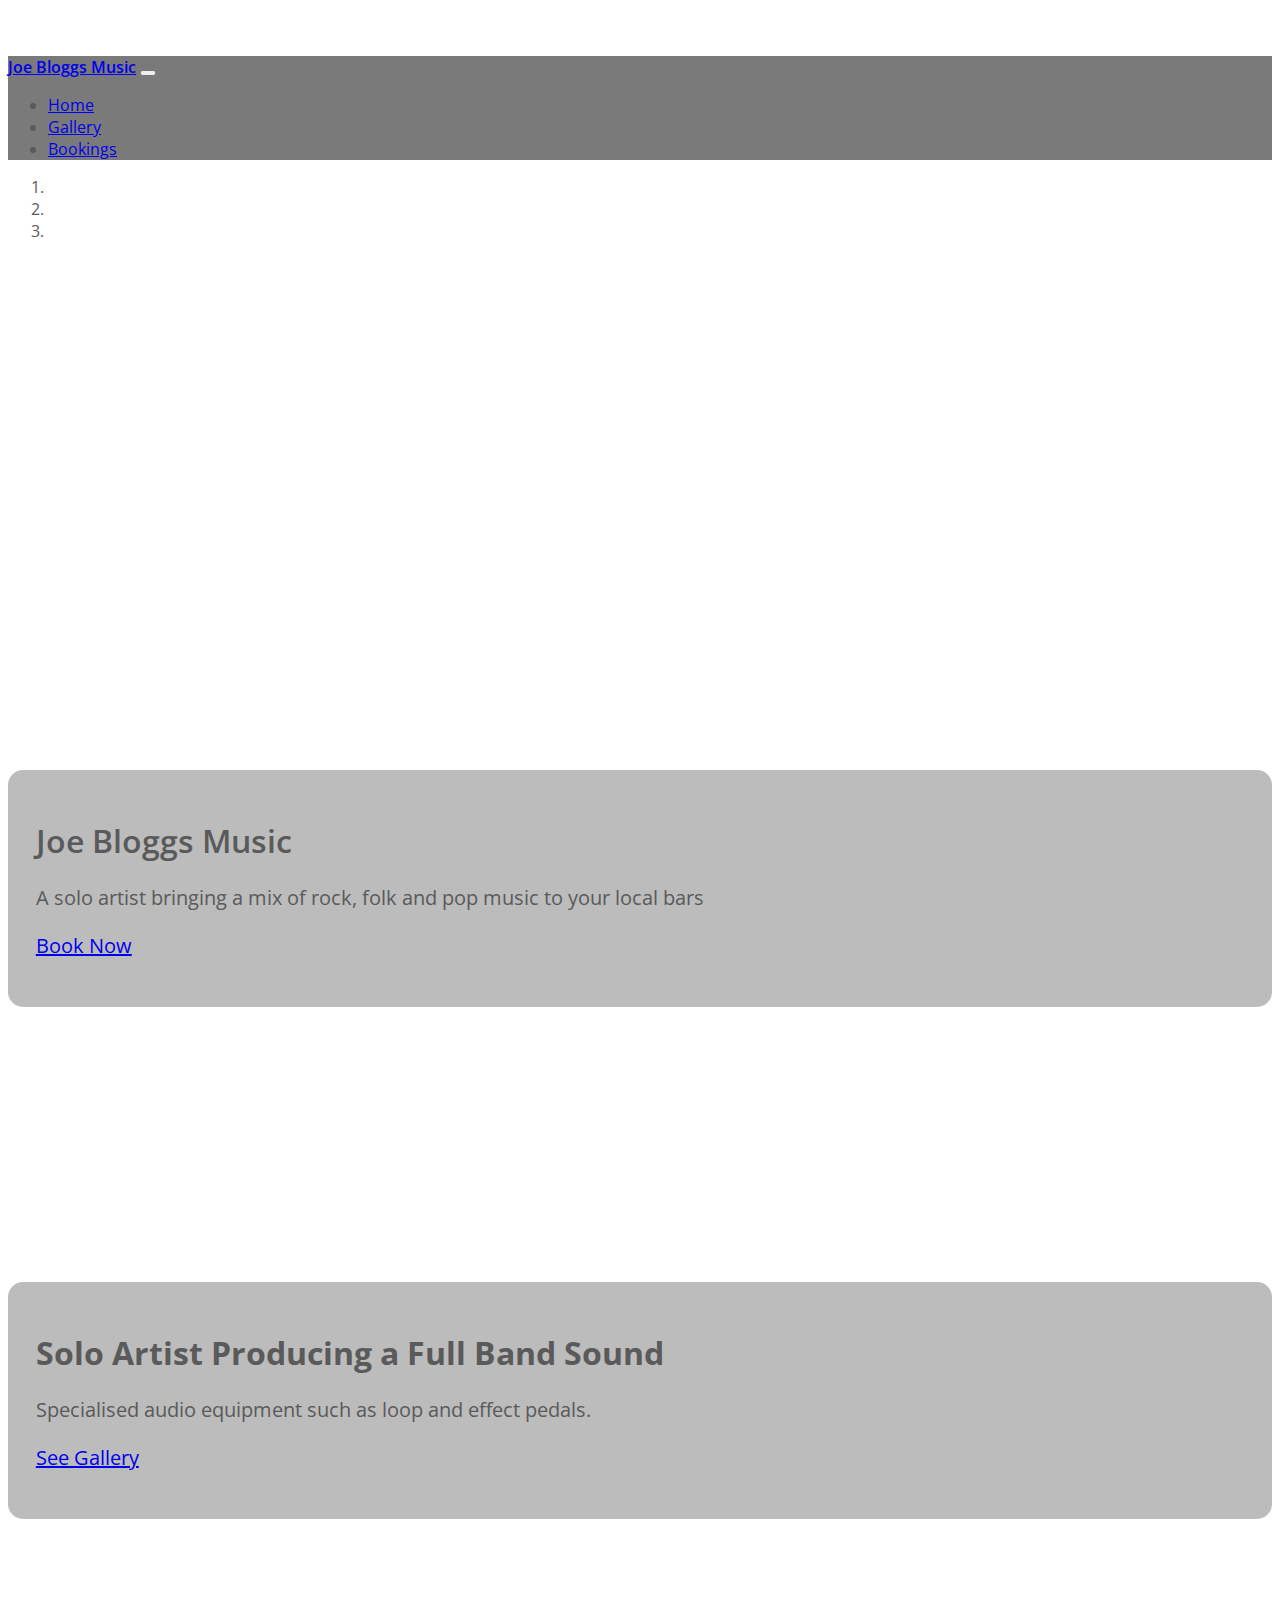
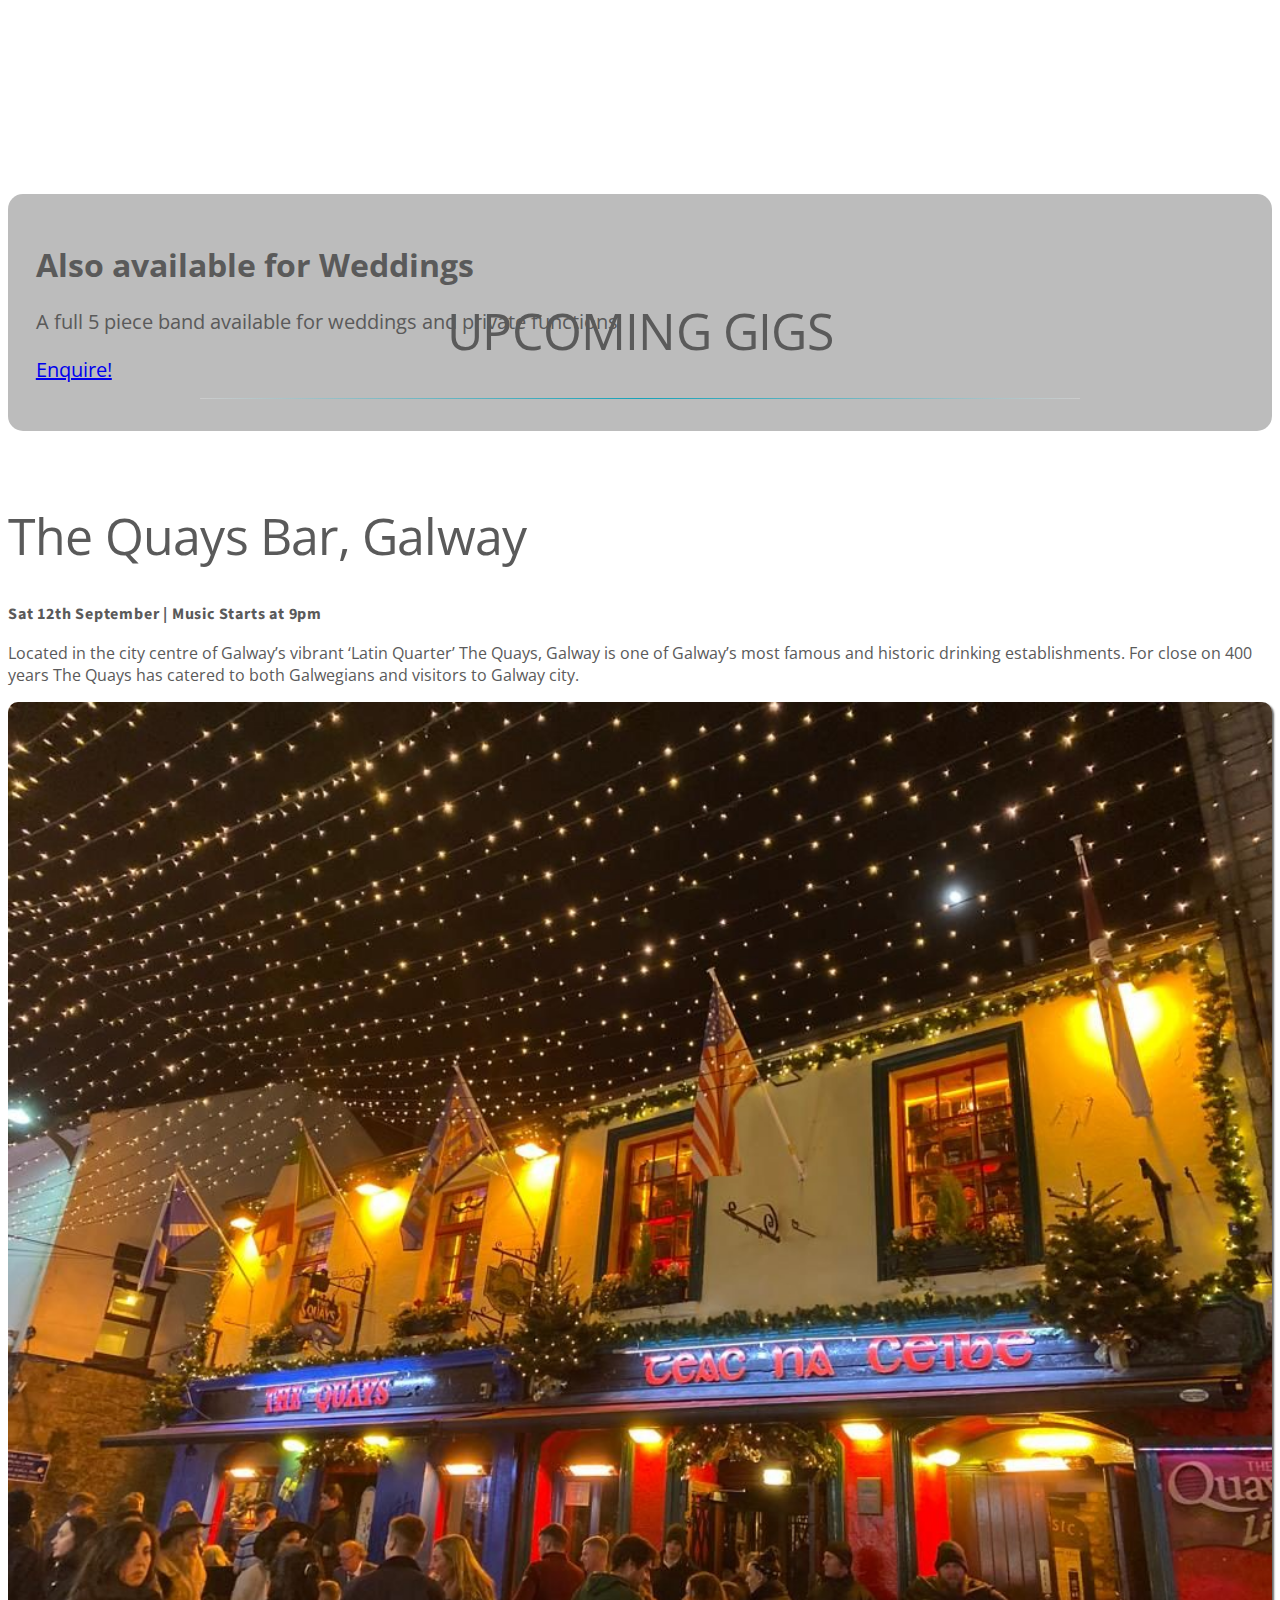
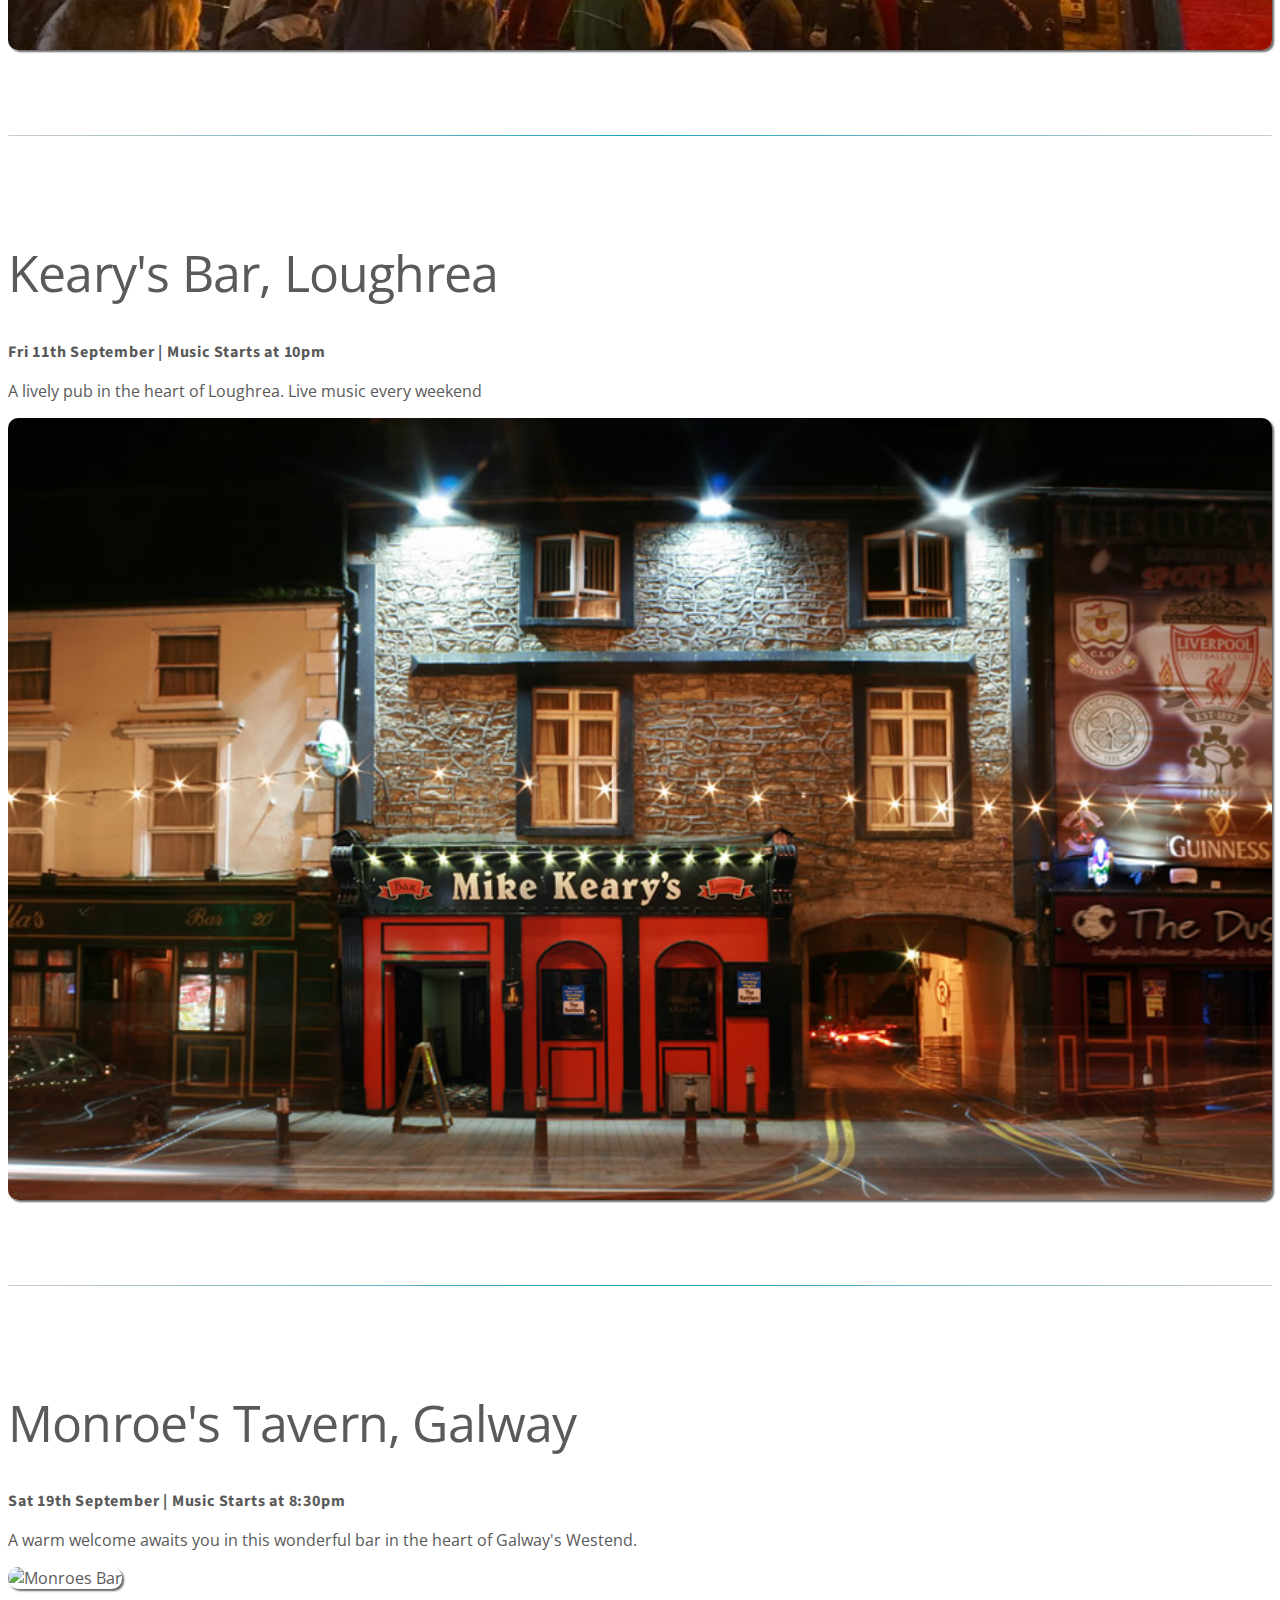
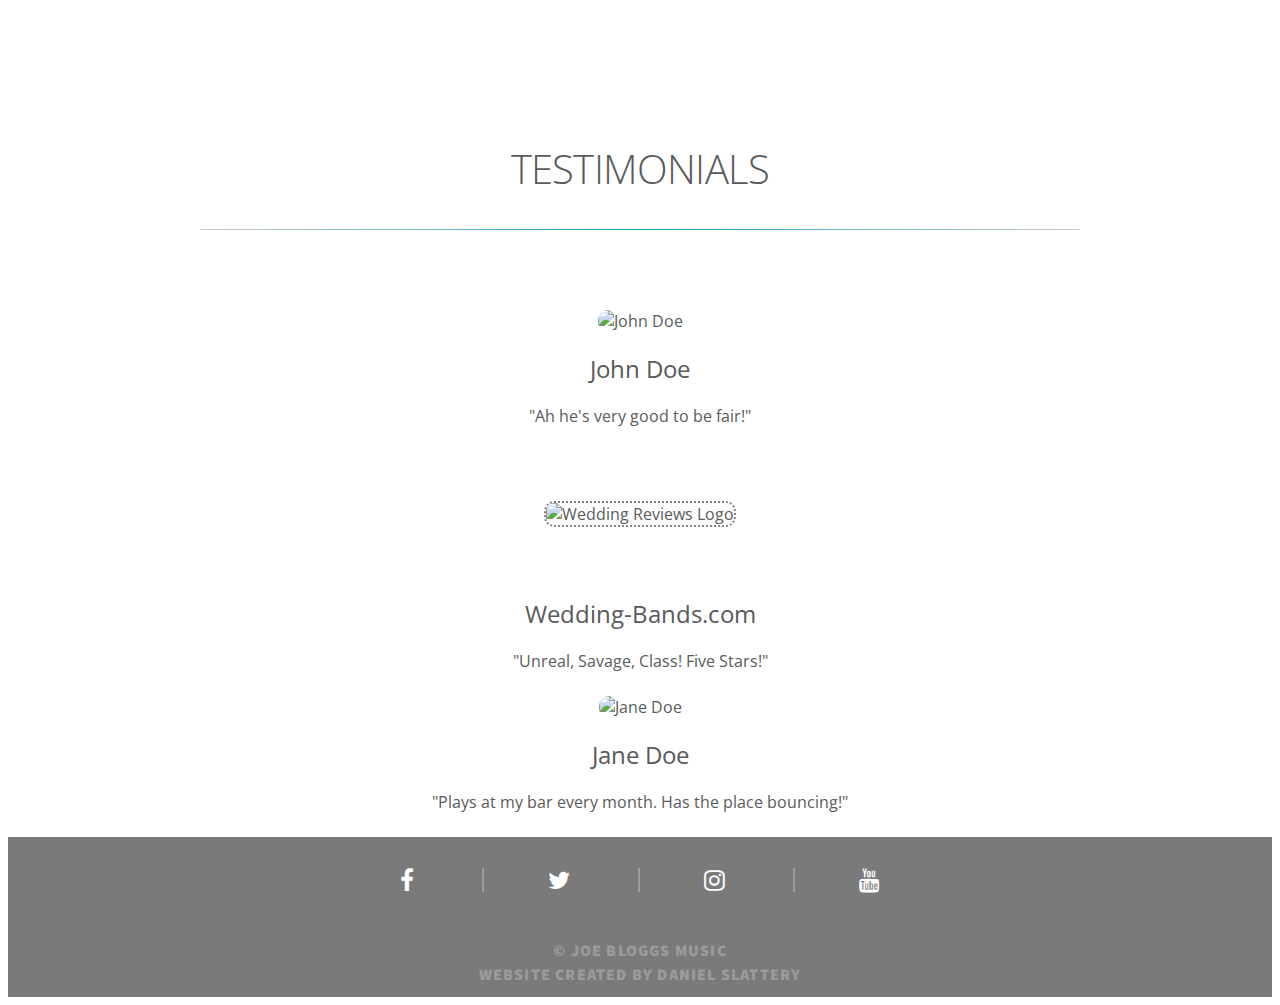
==== commit 8e1e9fb8: "font changed" ====
--- a/index.html
+++ b/index.html
@@ -11,7 +11,7 @@
     <link rel="canonical" href="https://getbootstrap.com/docs/4.5/examples/carousel/">
 
     <!-- Bootstrap core CSS -->
-    <link href="../assets/dist/css/bootstrap.min.css" rel="stylesheet">
+    <link href="assets/dist/css/bootstrap.min.css" rel="stylesheet">
     <link rel="stylesheet" href="https://stackpath.bootstrapcdn.com/font-awesome/4.7.0/css/font-awesome.min.css">
 
     <style>
@@ -36,8 +36,8 @@
   </head>
   <body>
     <header>
-  <nav class="navbar navbar-expand-md navbar-dark fixed-top bg-dark">
-    <a class="navbar-brand" href="#">Joe Bloggs Music</a>
+  <nav class="navbar navbar-expand-md navbar-dark fixed-top">
+    <a class="navbar-brand logo" href="#">Joe Bloggs Music</a>
     <button class="navbar-toggler" type="button" data-toggle="collapse" data-target="#navbarCollapse" aria-controls="navbarCollapse" aria-expanded="false" aria-label="Toggle navigation">
       <span class="navbar-toggler-icon"></span>
     </button>
@@ -47,10 +47,10 @@
           <a class="nav-link" href="#">Home<span class="sr-only">(current)</span></a>
         </li>
         <li class="nav-item">
-          <a class="nav-link" href="#">Gallery</a>
+          <a class="nav-link" href="gallery.html">Gallery</a>
         </li>
         <li class="nav-item">
-          <a class="nav-link" href="#">Bookings</a>
+          <a class="nav-link" href="bookings.html">Bookings</a>
         </li>
       </ul>
 
@@ -59,7 +59,7 @@
 </header>
 
 <main role="main">
-
+<!-- Carousel -->
   <div id="myCarousel" class="carousel slide" data-ride="carousel">
     <ol class="carousel-indicators">
       <li data-target="#myCarousel" data-slide-to="0" class="active"></li>
@@ -71,9 +71,9 @@
         <div class="slide-1 d-block w-100" alt="first slide"></div>  
             <div class="container">
             <div class="carousel-caption text-left">
-                <h1>Joe Bloggs Music</h1>
+                <h1 class="logo">Joe Bloggs Music</h1>
                 <p>A solo artist bringing a mix of rock, folk and pop music to your local bars</p>
-                <p><a class="btn btn-lg btn-info" href="#" role="button">Book Now</a></p>
+                <p><a class="btn btn-lg btn-info" href="bookings.html" role="button">Book Now</a></p>
             </div>
             </div>
       </div>
@@ -83,7 +83,7 @@
           <div class="carousel-caption">
             <h1>Solo Artist Producing a Full Band Sound</h1>
             <p>Specialised audio equipment such as loop and effect pedals.</p>
-            <p><a class="btn btn-lg btn-info" href="#" role="button">See Gallery</a></p>
+            <p><a class="btn btn-lg btn-info" href="gallery.html" role="button">See Gallery</a></p>
           </div>
         </div>
       </div>
@@ -93,7 +93,7 @@
           <div class="carousel-caption text-right">
             <h1>Also available for Weddings</h1>
             <p>A full 5 piece band available for weddings and private functions</p>
-            <p><a class="btn btn-lg btn-info" href="#" role="button">Enquire!</a></p>
+            <p><a class="btn btn-lg btn-info" href="bookings.html" role="button">Enquire!</a></p>
           </div>
         </div>
       </div>
@@ -107,7 +107,7 @@
       <span class="sr-only">Next</span>
     </a>
   </div>
-
+<!-- /Carousel -->
 
   <!-- Marketing messaging and featurettes
   ================================================== -->
@@ -188,15 +188,15 @@
   <!-- FOOTER -->
   <footer>
     <ul class="social-links">
-        <li class="list-inline-item"><a href="#" target="_blank"><i class="fa fa-facebook"></i></a></li>
-        <li class="list-inline-item"><a href="#" target="_blank"><i class="fa fa-twitter"></i></a></li>
-        <li class="list-inline-item"><a href="#" target="_blank"><i class="fa fa-instagram"></i></a></li>
-        <li class="list-inline-item"><a href="#" target="_blank"><i class="fa fa-youtube"></i></a></li>
+        <li><a href="#" target="_blank"><i class="fa fa-facebook"></i></a></li>
+        <li class="left-border"><a href="#" target="_blank"><i class="fa fa-twitter"></i></a></li>
+        <li class="left-border"><a href="#" target="_blank"><i class="fa fa-instagram"></i></a></li>
+        <li class="left-border"><a href="#" target="_blank"><i class="fa fa-youtube"></i></a></li>
     </ul>
-    <ul><li>&copy; Joe Bloggs Music</li><li>Website Created by Daniel Slattery</li></ul>
+    <ul id="copyright"><li>&copy; Joe Bloggs Music</li><li>Website Created by Daniel Slattery</li></ul>
   </footer>
 </main>
 <script src="https://code.jquery.com/jquery-3.5.1.slim.min.js" integrity="sha384-DfXdz2htPH0lsSSs5nCTpuj/zy4C+OGpamoFVy38MVBnE+IbbVYUew+OrCXaRkfj" crossorigin="anonymous"></script>
-      <script>window.jQuery || document.write('<script src="../assets/js/vendor/jquery.slim.min.js"><\/script>')</script><script src="../assets/dist/js/bootstrap.bundle.min.js"></script>
+      <script>window.jQuery || document.write('<script src="../assets/js/vendor/jquery.slim.min.js"><\/script>')</script><script src="assets/dist/js/bootstrap.bundle.min.js"></script>
   </body>
 </html>
--- a/assets/css/style.css
+++ b/assets/css/style.css
@@ -1,8 +1,10 @@
+@import url('https://fonts.googleapis.com/css2?family=Open+Sans:wght@300;400;600;700&family=Source+Sans+Pro:wght@300;400;600;700;900&display=swap');
 /* GLOBAL STYLES
 -------------------------------------------------- */
 /* Padding below the footer and lighter body text */
 
 body {
+    font-family: 'Open Sans', sans-serif;
   padding-top: 3rem;
   color: #5a5a5a;
 }
@@ -11,6 +13,13 @@
     text-transform: uppercase;
 }
 
+nav {
+    background-color: rgb(122, 122, 122);
+}
+
+.logo {
+    font-weight: 600;
+}
 
 /* CUSTOMIZE THE CAROUSEL
 -------------------------------------------------- */
@@ -31,10 +40,16 @@
   height: 32rem;
 }
 
+.carousel-caption {
+    background-color: rgba(122, 122, 122, 0.50);
+    border-radius: 15px;
+    padding: calc(15px + 1vw);
+}
+
 /* ---------------------------------------Carousel Slides */
 
 .slide-1 {
-    background-image: url("/../assets/images/12.jpg");
+    background-image: url("../images/12.jpg");
     background-size: cover;
     background-position: center; 
     position: center;
@@ -44,7 +59,7 @@
 }
 
 .slide-2 {
-    background-image: url("/../assets/images/1.jpg");
+    background-image: url("../images/1.jpg");
     background-size: cover;
     background-position: center; 
     top: 0;
@@ -54,7 +69,7 @@
 }
 
 .slide-3 {
-    background-image: url("/../assets/images/11.jpg");
+    background-image: url("../images/11.jpg");
     background-position: bottom; 
     background-repeat: no-repeat;
     position: relative;
@@ -70,7 +85,7 @@
 @media only screen and (max-width: 767px) {
 
     .slide-3 {
-        background-image: url("/../assets/images/11.jpg");
+        background-image: url("../images/11.jpg");
         background-size: cover;
         background-position: center; 
         bottom: 0;
@@ -159,17 +174,17 @@
 }
 .gig-date {
     margin-top: 1rem;
-}
-
-
-
-
+    font-family: "Source Sans Pro", Helvetica, sans-serif;
+    font-weight: 700;
+    letter-spacing: 0.05em;
+    line-height: 1.5;
+}
 
 /* ---------------------------------------Footer */
 
 footer {
     color: rgba(255, 255, 255, 0.25);
-    background-color: rgba(0, 0, 0, 0.5);
+    background-color: rgb(122, 122, 122);
     position: relative;
     bottom: 0;
     line-height: 1.5;
@@ -180,29 +195,40 @@
     list-style-type: none;
 }
 
-footer ul {
-    padding-top: 2rem;
-    list-style-type: none;
-}
-
-footer ul li {
+.left-border {
     border-left: solid 2px;
     display: inline-block;
     line-height: 1;
-    margin-left: 1rem;
-    padding-left: 1rem;
-}
-
-footer ul li:first-child {
-    border-left: 0;
-    margin-left: 0;
+    margin-left: 5vw;
+    padding-left: 5vw;
+}
+
+footer ul {
+    list-style-type: none;
+}
+
+.social-links {
+    margin: auto;
+    padding: 25px 0;
+}
+
+footer ul#copyright {
+    padding-bottom: 0;
     padding-left: 0;
+    text-align: center;
+    font-family: "Source Sans Pro", Helvetica, sans-serif;
+    font-weight: 900;
+    letter-spacing: 0.075em;
+    line-height: 1.5;
+}
+
+footer ul.social-links li {
+    display: inline-block;
 }
 
 footer ul.social-links li a {
     color: #fff;
     font-size: 1.5rem;
-    margin: 0 0.5rem;
 }
 footer ul.social-links li a:hover {
     color: #17a2b8 ;
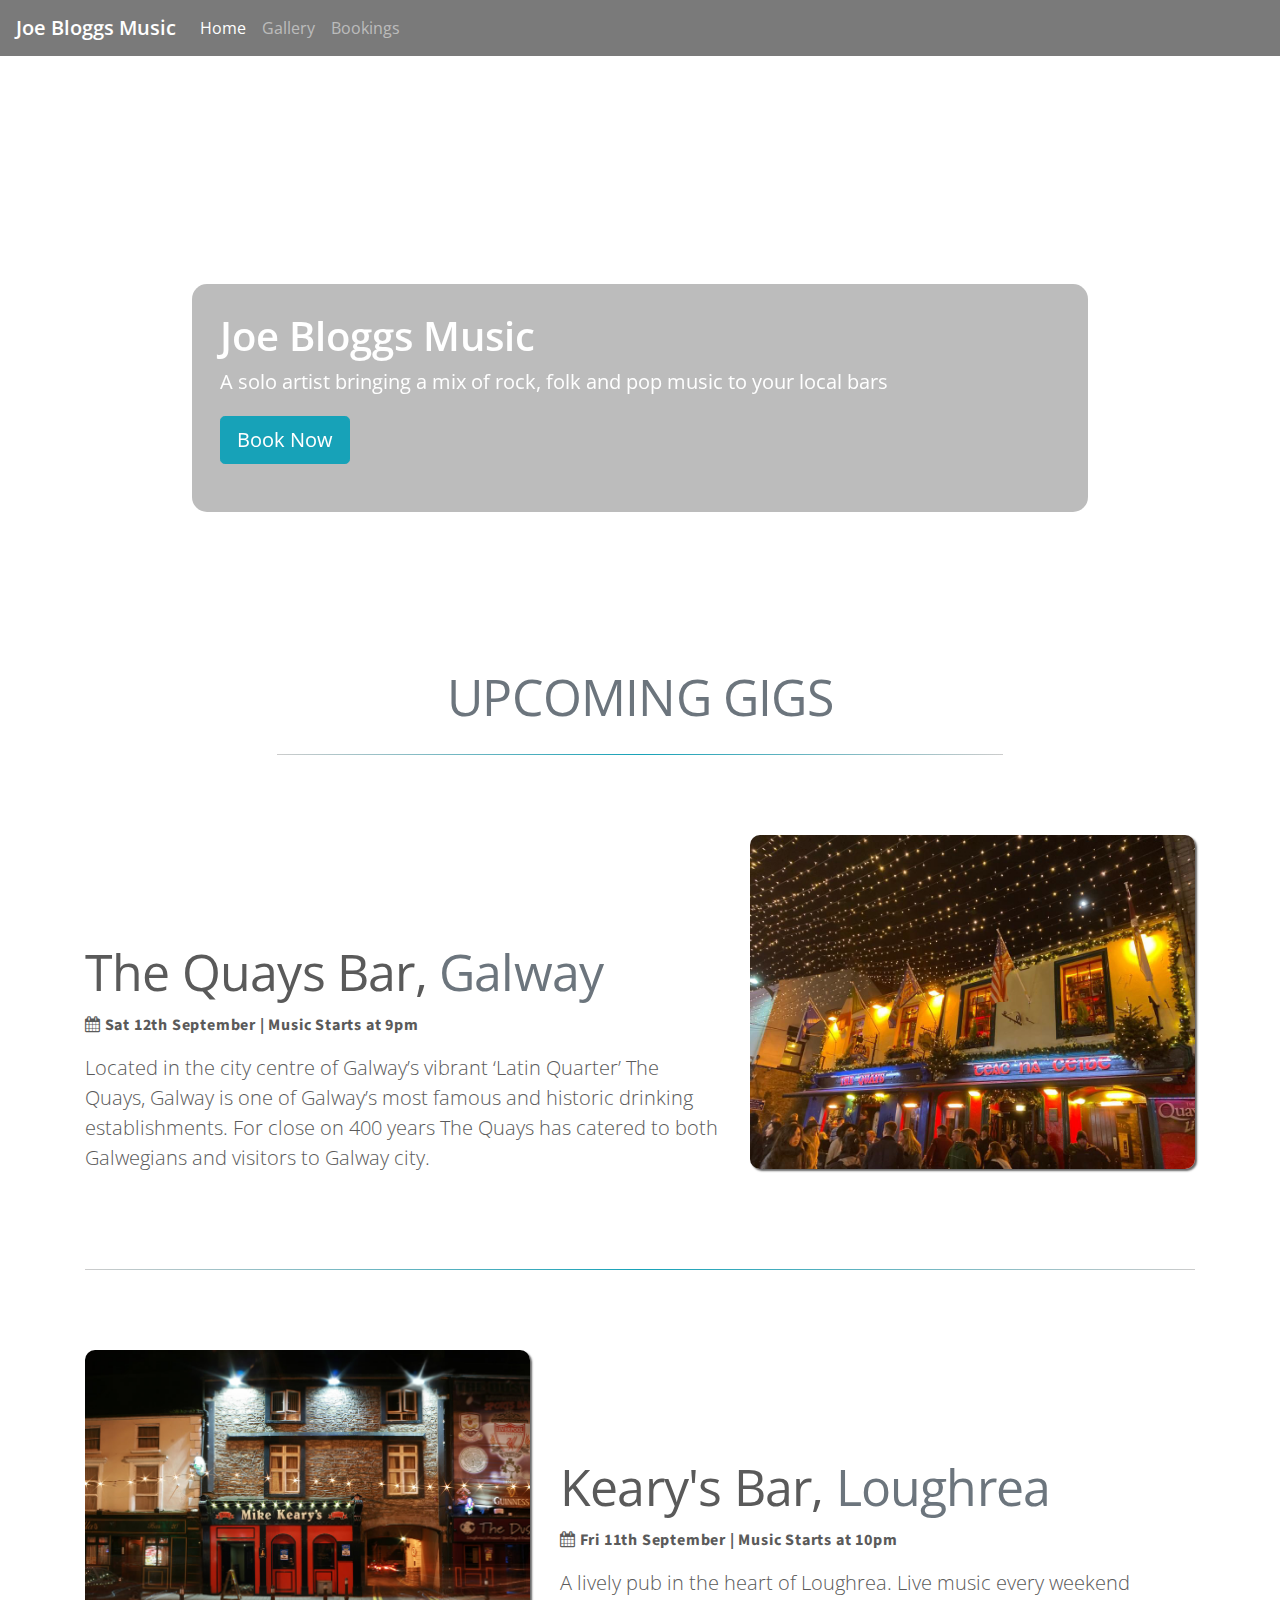
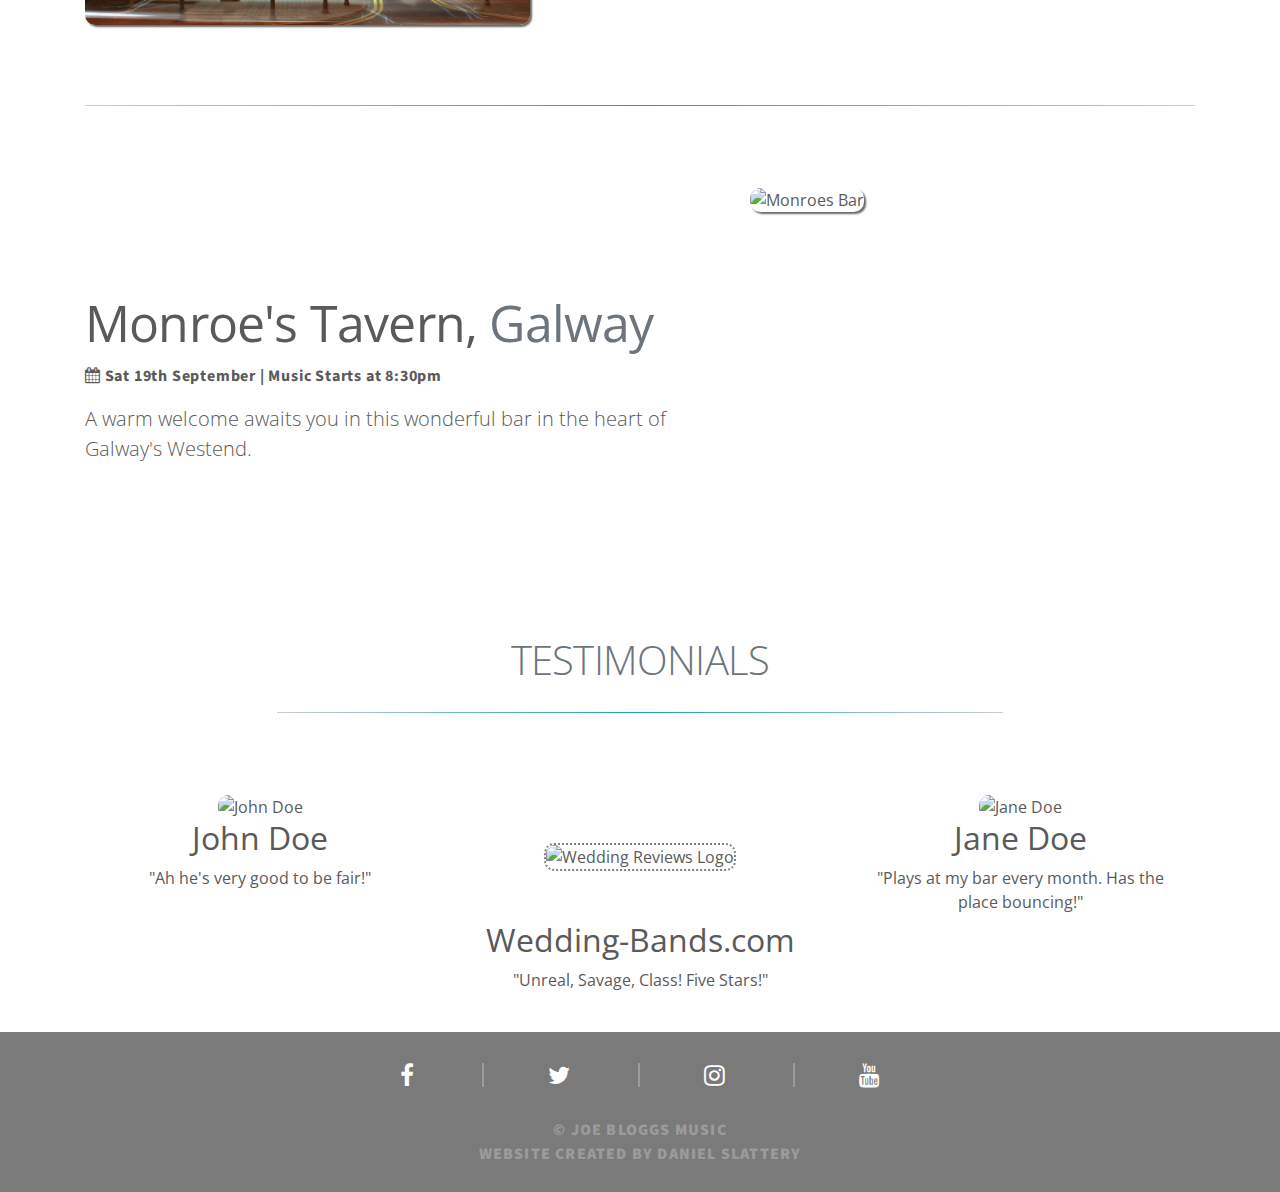
==== commit 04767522: "added alt tags to images and edited responsive layout of bookings page" ====
--- a/index.html
+++ b/index.html
@@ -4,189 +4,168 @@
     <meta charset="utf-8">
     <meta name="viewport" content="width=device-width, initial-scale=1, shrink-to-fit=no">
     <meta name="description" content="">
-    <meta name="author" content="Mark Otto, Jacob Thornton, and Bootstrap contributors">
-    <meta name="generator" content="Jekyll v4.1.1">
+    <link rel="icon" type="image/png" href="assets/images/guitar-fav.png">
     <title>Joe Bloggs Music</title>
 
-    <link rel="canonical" href="https://getbootstrap.com/docs/4.5/examples/carousel/">
-
-    <!-- Bootstrap core CSS -->
-    <link href="assets/dist/css/bootstrap.min.css" rel="stylesheet">
+    <!-- Bootstrap, Font-Awesome, CSS -->
+    <link rel="stylesheet" href="https://stackpath.bootstrapcdn.com/bootstrap/4.5.2/css/bootstrap.min.css" integrity="sha384-JcKb8q3iqJ61gNV9KGb8thSsNjpSL0n8PARn9HuZOnIxN0hoP+VmmDGMN5t9UJ0Z" crossorigin="anonymous">
     <link rel="stylesheet" href="https://stackpath.bootstrapcdn.com/font-awesome/4.7.0/css/font-awesome.min.css">
-
-    <style>
-      .bd-placeholder-img {
-        font-size: 1.125rem;
-        text-anchor: middle;
-        -webkit-user-select: none;
-        -moz-user-select: none;
-        -ms-user-select: none;
-        user-select: none;
-      }
-
-      @media (min-width: 768px) {
-        .bd-placeholder-img-lg {
-          font-size: 3.5rem;
-        }
-      }
-    </style>
-    <!-- Custom styles for this template -->
     <link rel="stylesheet" href="https://cdnjs.cloudflare.com/ajax/libs/hover.css/2.3.1/css/hover-min.css" integrity="sha512-csw0Ma4oXCAgd/d4nTcpoEoz4nYvvnk21a8VA2h2dzhPAvjbUIK6V3si7/g/HehwdunqqW18RwCJKpD7rL67Xg==" crossorigin="anonymous" />
+    <!-- Custom style sheet -->
     <link href="assets/css/style.css" rel="stylesheet">
   </head>
+  
   <body>
+  <!-- Nav Bar Header -->
     <header>
-  <nav class="navbar navbar-expand-md navbar-dark fixed-top">
-    <a class="navbar-brand logo" href="#">Joe Bloggs Music</a>
-    <button class="navbar-toggler" type="button" data-toggle="collapse" data-target="#navbarCollapse" aria-controls="navbarCollapse" aria-expanded="false" aria-label="Toggle navigation">
-      <span class="navbar-toggler-icon"></span>
-    </button>
-    <div class="collapse navbar-collapse" id="navbarCollapse">
-      <ul class="navbar-nav mr-auto">
-        <li class="nav-item active">
-          <a class="nav-link" href="#">Home<span class="sr-only">(current)</span></a>
-        </li>
-        <li class="nav-item">
-          <a class="nav-link" href="gallery.html">Gallery</a>
-        </li>
-        <li class="nav-item">
-          <a class="nav-link" href="bookings.html">Bookings</a>
-        </li>
-      </ul>
-
-    </div>
-  </nav>
-</header>
-
-<main role="main">
-<!-- Carousel -->
-  <div id="myCarousel" class="carousel slide" data-ride="carousel">
-    <ol class="carousel-indicators">
-      <li data-target="#myCarousel" data-slide-to="0" class="active"></li>
-      <li data-target="#myCarousel" data-slide-to="1"></li>
-      <li data-target="#myCarousel" data-slide-to="2"></li>
-    </ol>
-    <div class="carousel-inner">
-      <div class="carousel-item active">
-        <div class="slide-1 d-block w-100" alt="first slide"></div>  
-            <div class="container">
-            <div class="carousel-caption text-left">
-                <h1 class="logo">Joe Bloggs Music</h1>
-                <p>A solo artist bringing a mix of rock, folk and pop music to your local bars</p>
-                <p><a class="btn btn-lg btn-info" href="bookings.html" role="button">Book Now</a></p>
+        <nav class="navbar navbar-expand-md navbar-dark fixed-top">
+            <a class="navbar-brand logo" href="#">Joe Bloggs Music</a>
+            <button class="navbar-toggler" type="button" data-toggle="collapse" data-target="#navbarCollapse" aria-controls="navbarCollapse" aria-expanded="false" aria-label="Toggle navigation">
+                <span class="navbar-toggler-icon"></span>
+            </button>
+            <div class="collapse navbar-collapse" id="navbarCollapse">
+                <ul class="navbar-nav mr-auto">
+                    <li class="nav-item active">
+                        <a class="nav-link" href="#">Home<span class="sr-only">(current)</span></a>
+                    </li>
+                    <li class="nav-item">
+                        <a class="nav-link" href="gallery.html">Gallery</a>
+                    </li>
+                    <li class="nav-item">
+                        <a class="nav-link" href="bookings.html">Bookings</a>
+                    </li>
+                </ul>
+            </div>
+        </nav>
+    </header>
+    <!--/END Nav Bar Header -->
+    <!-- Main Container -->
+    
+    <main>
+        
+        <!-- Carousel -->
+        <div id="myCarousel" class="carousel slide" data-ride="carousel">
+            <ol class="carousel-indicators">
+            <li data-target="#myCarousel" data-slide-to="0" class="active"></li>
+            <li data-target="#myCarousel" data-slide-to="1"></li>
+            <li data-target="#myCarousel" data-slide-to="2"></li>
+            </ol>
+            <div class="carousel-inner">
+            <div class="carousel-item active">
+                <div class="slide-1 d-block w-100"></div>  
+                    <div class="container">
+                    <div class="carousel-caption text-left">
+                        <h1 class="logo">Joe Bloggs Music</h1>
+                        <p>A solo artist bringing a mix of rock, folk and pop music to your local bars</p>
+                        <p><a class="btn btn-lg btn-info" href="bookings.html" role="button">Book Now</a></p>
+                    </div>
+                    </div>
+            </div>
+            <div class="carousel-item">
+            <div class="slide-2 d-block w-100"></div>
+                <div class="container">
+                <div class="carousel-caption">
+                    <h1>Solo Artist Producing a Full Band Sound</h1>
+                    <p>Specialised audio equipment such as loop and effect pedals.</p>
+                    <p><a class="btn btn-lg btn-info" href="gallery.html" role="button">See Gallery</a></p>
+                </div>
+                </div>
+            </div>
+            <div class="carousel-item">
+                <div class="slide-3 d-block w-100"></div>
+                <div class="container">
+                <div class="carousel-caption text-right">
+                    <h1>Also available for Weddings</h1>
+                    <p>A full 5 piece band available for weddings and private functions</p>
+                    <p><a class="btn btn-lg btn-info" href="bookings.html" role="button">Enquire!</a></p>
+                </div>
+                </div>
             </div>
             </div>
-      </div>
-      <div class="carousel-item">
-      <div class="slide-2 d-block w-100" alt="second slide"></div>
-        <div class="container">
-          <div class="carousel-caption">
-            <h1>Solo Artist Producing a Full Band Sound</h1>
-            <p>Specialised audio equipment such as loop and effect pedals.</p>
-            <p><a class="btn btn-lg btn-info" href="gallery.html" role="button">See Gallery</a></p>
-          </div>
+            <a class="carousel-control-prev" href="#myCarousel" role="button" data-slide="prev">
+            <span class="carousel-control-prev-icon" aria-hidden="true"></span>
+            <span class="sr-only">Previous</span>
+            </a>
+            <a class="carousel-control-next" href="#myCarousel" role="button" data-slide="next">
+            <span class="carousel-control-next-icon" aria-hidden="true"></span>
+            <span class="sr-only">Next</span>
+            </a>
         </div>
-      </div>
-      <div class="carousel-item">
-        <div class="slide-3 d-block w-100" alt="third slide"></div>
-        <div class="container">
-          <div class="carousel-caption text-right">
-            <h1>Also available for Weddings</h1>
-            <p>A full 5 piece band available for weddings and private functions</p>
-            <p><a class="btn btn-lg btn-info" href="bookings.html" role="button">Enquire!</a></p>
-          </div>
+        <!-- /Carousel -->
+    
+        <div class="container marketing">
+            <!-- Upcoming Gigs Cards -->
+            <h2 class="uppercase featurette-heading text-muted" id="gigs-heading">Upcoming Gigs</h2>
+
+            <hr class="heading-divider">
+
+            <div class="row featurette">
+                <div class="col-md-7">
+                    <h2 class="featurette-heading">The Quays Bar, <span class="text-muted">Galway</span></h2>
+                    <p class="gig-date"><i class="fa fa-calendar" aria-hidden="true"></i> Sat 12th September | Music Starts at 9pm</p>
+                    <p class="lead">Located in the city centre of Galway’s vibrant ‘Latin Quarter’ The Quays, Galway is one of Galway’s most famous and historic drinking establishments. For close on 400 years The Quays has catered to both Galwegians and visitors to Galway city.</p>
+                </div>
+                <div class="col-md-5">
+                    <img src="assets/images/quays3.jpg" alt="The Quays Bar" width="500" id="quays-image">
+                </div>
+            </div>
+
+            <hr class="featurette-divider">
+
+            <div class="row featurette">
+                <div class="col-md-7 order-md-2">
+                    <h2 class="featurette-heading">Keary's Bar, <span class="text-muted">Loughrea</span></h2>
+                    <p class="gig-date"><i class="fa fa-calendar" aria-hidden="true"></i> Fri 11th September | Music Starts at 10pm</p>
+                    <p class="lead">A lively pub in the heart of Loughrea. Live music every weekend</p>
+                </div>
+                <div class="col-md-5 order-md-1">
+                    <img src="assets/images/kearys.jpg" alt="Kearys Bar" width="500" id="kearys-image">
+                </div>
+            </div>
+
+            <hr class="featurette-divider">
+
+            <div class="row featurette">
+                <div class="col-md-7">
+                    <h2 class="featurette-heading">Monroe's Tavern, <span class="text-muted">Galway</span></h2>
+                    <p class="gig-date"><i class="fa fa-calendar" aria-hidden="true"></i> Sat 19th September | Music Starts at 8:30pm</p>
+                    <p class="lead">A warm welcome awaits you in this wonderful bar in the heart of Galway's Westend.</p>
+                </div>
+                <div class="col-md-5">
+                    <img src="assets/images/monroes2.jpg" alt="Monroes Bar" width="500" id="monroes-image">
+                </div>
+            </div>
+            <!-- /END Upcoming Gigs Cards -->
+            
+            <!-- Testimonials -->
+            <h3 class="uppercase featurette-heading text-muted" id="testimonials-heading">Testimonials</h3>
+
+            <hr class="heading-divider">
+
+            <div class="row testimonials">
+                <div class="col-lg-4">
+                    <img src="assets/images/John-Doe.jpg" alt="John Doe" height="200">
+                    <h2>John Doe</h2>
+                    <p>"Ah he's very good to be fair!"</p>
+                </div>
+                <div class="col-lg-4">
+                    <img src="https://weddingbandreviews.ie/wp-content/uploads/WBR-logo-and-badge-dragged.png" alt="Wedding Reviews Logo" height="100" class="wedding-logo" >
+                    <h2>Wedding-Bands.com</h2>
+                    <p>"Unreal, Savage, Class! Five Stars!"</p>
+                </div>
+                <div class="col-lg-4">
+                    <img src="assets/images/jane-doe.jpg" alt="Jane Doe" height="200">
+                    <h2>Jane Doe</h2>
+                    <p>"Plays at my bar every month. Has the place bouncing!"</p>
+                </div>
+            </div>
+            <!-- /End Testimonials -->
         </div>
-      </div>
-    </div>
-    <a class="carousel-control-prev" href="#myCarousel" role="button" data-slide="prev">
-      <span class="carousel-control-prev-icon" aria-hidden="true"></span>
-      <span class="sr-only">Previous</span>
-    </a>
-    <a class="carousel-control-next" href="#myCarousel" role="button" data-slide="next">
-      <span class="carousel-control-next-icon" aria-hidden="true"></span>
-      <span class="sr-only">Next</span>
-    </a>
-  </div>
-<!-- /Carousel -->
+        
+    </main>
 
-  <!-- Marketing messaging and featurettes
-  ================================================== -->
-  <!-- Wrap the rest of the page in another container to center all the content. -->
-
-  <div class="container marketing">
-
-    <!-- START THE FEATURETTES -->
-    <h2 class="uppercase featurette-heading text-muted" id="gigs-heading">Upcoming Gigs</h2>
-
-    <hr class="heading-divider">
-
-    <div class="row featurette">
-      <div class="col-md-7">
-        <h2 class="featurette-heading">The Quays Bar, <span class="text-muted">Galway</span></h2>
-        <p class="gig-date">Sat 12th September | Music Starts at 9pm</p>
-        <p class="lead">Located in the city centre of Galway’s vibrant ‘Latin Quarter’ The Quays, Galway is one of Galway’s most famous and historic drinking establishments. For close on 400 years The Quays has catered to both Galwegians and visitors to Galway city.</p>
-      </div>
-      <div class="col-md-5">
-        <img src="assets/images/quays3.jpg" alt="The Quays Bar" width="500" id="quays-image">
-      </div>
-    </div>
-
-    <hr class="featurette-divider">
-
-    <div class="row featurette">
-      <div class="col-md-7 order-md-2">
-        <h2 class="featurette-heading">Keary's Bar, <span class="text-muted">Loughrea</span></h2>
-        <p class="gig-date">Fri 11th September | Music Starts at 10pm</p>
-        <p class="lead">A lively pub in the heart of Loughrea. Live music every weekend</p>
-      </div>
-      <div class="col-md-5 order-md-1">
-        <img src="assets/images/kearys.jpg" alt="Kearys Bar" width="500" id="kearys-image">
-      </div>
-    </div>
-
-    <hr class="featurette-divider">
-
-    <div class="row featurette">
-      <div class="col-md-7">
-        <h2 class="featurette-heading">Monroe's Tavern, <span class="text-muted">Galway</span></h2>
-        <p class="gig-date">Sat 19th September | Music Starts at 8:30pm</p>
-        <p class="lead">A warm welcome awaits you in this wonderful bar in the heart of Galway's Westend.</p>
-      </div>
-      <div class="col-md-5">
-        <img src="assets/images/monroes2.jpg" alt="Monroes Bar" width="500" id="monroes-image">
-      </div>
-    </div>
-
-    <!-- <hr class="featurette-divider"> -->
-
-    <!-- /END THE FEATURETTES -->
-    <!-- Testimonials -->
-    <h3 class="uppercase featurette-heading text-muted" id="testimonials-heading">Testimonials</h3>
-
-    <hr class="heading-divider">
-
-    <div class="row testimonials">
-      <div class="col-lg-4">
-       <img src="assets/images/John-Doe.jpg" alt="John Doe" height="200">
-        <h2>John Doe</h2>
-        <p>"Ah he's very good to be fair!"</p>
-      </div><!-- /.col-lg-4 -->
-      <div class="col-lg-4">
-        <img src="https://weddingbandreviews.ie/wp-content/uploads/WBR-logo-and-badge-dragged.png" alt="Wedding Reviews Logo" height="100" class="wedding-logo" >
-        <h2>Wedding-Bands.com</h2>
-        <p>"Unreal, Savage, Class! Five Stars!"</p>
-      </div><!-- /.col-lg-4 -->
-      <div class="col-lg-4">
-        <img src="assets/images/jane-doe.jpg" alt="Jane Doe" height="200">
-        <h2>Jane Doe</h2>
-        <p>"Plays at my bar every month. Has the place bouncing!"</p>
-      </div><!-- /.col-lg-4 -->
-    </div><!-- /Testimonials -->
-  </div><!-- /.container -->
-
-
-  <!-- FOOTER -->
-  <footer>
+    <!-- FOOTER -->
+    <footer>
     <ul class="social-links">
         <li><a href="#" target="_blank"><i class="fa fa-facebook"></i></a></li>
         <li class="left-border"><a href="#" target="_blank"><i class="fa fa-twitter"></i></a></li>
@@ -194,9 +173,12 @@
         <li class="left-border"><a href="#" target="_blank"><i class="fa fa-youtube"></i></a></li>
     </ul>
     <ul id="copyright"><li>&copy; Joe Bloggs Music</li><li>Website Created by Daniel Slattery</li></ul>
-  </footer>
-</main>
-<script src="https://code.jquery.com/jquery-3.5.1.slim.min.js" integrity="sha384-DfXdz2htPH0lsSSs5nCTpuj/zy4C+OGpamoFVy38MVBnE+IbbVYUew+OrCXaRkfj" crossorigin="anonymous"></script>
-      <script>window.jQuery || document.write('<script src="../assets/js/vendor/jquery.slim.min.js"><\/script>')</script><script src="assets/dist/js/bootstrap.bundle.min.js"></script>
-  </body>
+    </footer>
+
+    <!-- JS, Popper.js, and jQuery -->
+    <script src="https://code.jquery.com/jquery-3.5.1.slim.min.js" integrity="sha384-DfXdz2htPH0lsSSs5nCTpuj/zy4C+OGpamoFVy38MVBnE+IbbVYUew+OrCXaRkfj" crossorigin="anonymous"></script>
+    <script src="https://cdn.jsdelivr.net/npm/popper.js@1.16.1/dist/umd/popper.min.js" integrity="sha384-9/reFTGAW83EW2RDu2S0VKaIzap3H66lZH81PoYlFhbGU+6BZp6G7niu735Sk7lN" crossorigin="anonymous"></script>
+    <script src="https://stackpath.bootstrapcdn.com/bootstrap/4.5.2/js/bootstrap.min.js" integrity="sha384-B4gt1jrGC7Jh4AgTPSdUtOBvfO8shuf57BaghqFfPlYxofvL8/KUEfYiJOMMV+rV" crossorigin="anonymous"></script>
+
+    </body>
 </html>
--- a/assets/css/style.css
+++ b/assets/css/style.css
@@ -1,12 +1,9 @@
 @import url('https://fonts.googleapis.com/css2?family=Open+Sans:wght@300;400;600;700&family=Source+Sans+Pro:wght@300;400;600;700;900&display=swap');
-/* GLOBAL STYLES
--------------------------------------------------- */
-/* Padding below the footer and lighter body text */
 
 body {
     font-family: 'Open Sans', sans-serif;
-  padding-top: 3rem;
-  color: #5a5a5a;
+    padding-top: 3rem;
+    color: #5a5a5a;
 }
 
 .uppercase {
@@ -21,8 +18,7 @@
     font-weight: 600;
 }
 
-/* CUSTOMIZE THE CAROUSEL
--------------------------------------------------- */
+/*------------------------------------------ CAROUSEL */
 
 /* Carousel base class */
 .carousel {
@@ -59,7 +55,7 @@
 }
 
 .slide-2 {
-    background-image: url("../images/1.jpg");
+    background-image: url("../images/13.jpg");
     background-size: cover;
     background-position: center; 
     top: 0;
@@ -79,8 +75,165 @@
     height: 32rem;
 }
 
-
-/* small screen slides */ 
+/* ----------------------------------Main Container */
+
+/* Center align the text within the testimonials */
+.marketing .col-lg-4 {
+  margin-bottom: 1.5rem;
+  text-align: center;
+}
+.marketing h2 {
+  font-weight: 400;
+}
+
+.marketing .col-lg-4 p {
+  margin-right: .75rem;
+  margin-left: .75rem;
+}
+
+#gigs-heading{
+    text-align: center;
+}
+
+#testimonials-heading{
+    text-align: center;
+    margin-top: 10rem;
+    font-size:2.5rem;
+}
+
+/* ---------------------------------Upcoming Gigs Cards */
+
+.featurette-divider {
+    margin: 5rem 0; /* Space out the Bootstrap <hr> more */
+    height: 1px;
+    border: 0;
+    background: #17a2b8;
+    background-image: linear-gradient(to right, #ccc, #17a2b8, #ccc);
+}
+
+.heading-divider {
+    margin: 2rem auto 5rem auto;
+    border: 0;
+    height: 1px;
+    background: #17a2b8;
+    background-image: linear-gradient(to right, #ccc, #17a2b8, #ccc);
+    width: calc(100% - 30vw);
+}   
+
+/* Thin out the upcoming gigs headings */
+.featurette-heading {
+  font-weight: 300;
+  line-height: 1;
+  letter-spacing: -.05rem;
+}
+
+.featurette img {
+    width: 100%;
+    box-shadow: 2px 2px 2px rgba(0, 0, 0, 0.6);
+    border-radius: 10px;
+}
+
+.testimonials img {
+    max-width: 100%;
+    border-radius: 10px;
+}
+
+.wedding-logo {
+    margin: 50px 0;
+    border: 2px dotted gray;
+}
+
+@media (max-width: 991px) {
+    .testimonials img {
+        margin-bottom: 10px;
+        margin-top: 0;
+    }
+}
+.gig-date {
+    margin-top: 1rem;
+    font-family: "Source Sans Pro", Helvetica, sans-serif;
+    font-weight: 700;
+    letter-spacing: 0.05em;
+    line-height: 1.5;
+}
+
+/* ---------------------------------------Footer */
+
+footer {
+    color: rgba(255, 255, 255, 0.25);
+    background-color: rgb(122, 122, 122);
+    position: relative;
+    bottom: 0;
+    line-height: 1.5;
+    width: 100%;
+    height: 10rem;    
+    text-align: center;
+    text-transform: uppercase;
+    list-style-type: none;
+}
+
+.left-border {
+    border-left: solid 2px;
+    display: inline-block;
+    line-height: 1;
+    margin-left: 5vw;
+    padding-left: 5vw;
+}
+
+footer ul {
+    list-style-type: none;
+}
+
+.social-links {
+    margin: auto;
+    padding: 25px 0;
+}
+
+footer ul#copyright {
+    padding-bottom: 0;
+    padding-left: 0;
+    text-align: center;
+    font-family: "Source Sans Pro", Helvetica, sans-serif;
+    font-weight: 900;
+    letter-spacing: 0.075em;
+    line-height: 1.5;
+}
+
+footer ul.social-links li {
+    display: inline-block;
+}
+
+footer ul.social-links li a {
+    color: #fff;
+    font-size: 1.5rem;
+}
+footer ul.social-links li a:hover {
+    color: #17a2b8 ;
+}
+
+/* RESPONSIVE CSS
+-------------------------------------------------- */
+
+@media (min-width: 40em) {
+  /* Bump up size of carousel content */
+  .carousel-caption p {
+    margin-bottom: 1.25rem;
+    font-size: 1.25rem;
+    line-height: 1.4;
+  }
+
+  .featurette-heading {
+    font-size: 50px;
+  }
+}
+
+@media (min-width: 62em) {
+  .featurette-heading {
+    margin-top: 7rem;
+  }
+}
+
+/* Small screen carousel slide  */ 
 
 @media only screen and (max-width: 767px) {
 
@@ -94,164 +247,106 @@
         height: 32rem;
     }
 }
-/* MARKETING CONTENT
--------------------------------------------------- */
-
-/* Center align the text within the three columns below the carousel */
-.marketing .col-lg-4 {
-  margin-bottom: 1.5rem;
+
+/* ----------------------------------------------Gallery */
+
+#photo {
+    clear: both;
+    line-height: 0;
+    column-count: 4;
+    column-gap: 0px;
+    /* background-color: rgb(122, 122, 122); */
+    background-image: linear-gradient(to right, rgb(122, 122, 122), rgb(58, 58, 58));
+}
+
+#photo img{
+    width: 100%;
+}
+
+@media screen and (max-width: 943px) {
+
+    #photo{
+        column-count:3;
+    }
+    
+}
+
+  @media screen and (max-width: 800px) {
+
+    #photo {
+     column-count:2;
+    }
+  }
+
+  /* ----------------------------------------------Booking Form */
+.form-section {
+    clear: left;
+    background: url("../images/f.jpg");
+    background-size: cover;
+    background-position: center;
+    height: 900px;
+}
+
+#booking-date {
+    /* margin-top: 15px ; */
+    max-width: 160px; 
+}
+
+#venue {
+    width: 160px;
+}
+
+#button-container {
+    text-align: center;
+    margin: 20px 0;
+}
+
+@media(min-width: 501px) {
+
+    .booking-form {
+        margin-top: 150px;
+        color: #fff;
+        background-color: rgba(60, 60, 60, 0.6);
+        max-width: 400px;
+        position: absolute;
+        left: 10%;
+        padding: 30px;
+        border-radius: 10px;
+    }
+}
+
+.booking-form h2 {
+  color: #fafafa;
+  margin-bottom: 20px;
   text-align: center;
 }
-.marketing h2 {
-  font-weight: 400;
-}
-
-.marketing .col-lg-4 p {
-  margin-right: .75rem;
-  margin-left: .75rem;
-}
-
-#gigs-heading{
-    text-align: center;
-}
-
-#testimonials-heading{
-    text-align: center;
-    margin-top: 10rem;
-    font-size:2.5rem;
-}
-
-/* Featurettes
-------------------------- */
-
-.featurette-divider {
-    margin: 5rem 0; /* Space out the Bootstrap <hr> more */
-    height: 1px;
-    border: 0;
-    background: #17a2b8;
-    background-image: linear-gradient(to right, #ccc, #17a2b8, #ccc);
-}
-
-.heading-divider {
-    margin: 2rem auto 5rem auto;
-    border: 0;
-    height: 1px;
-    background: #17a2b8;
-    background-image: linear-gradient(to right, #ccc, #17a2b8, #ccc);
-    width: calc(100% - 30vw);
-}
-
-    
-
-/* Thin out the marketing headings */
-.featurette-heading {
-  font-weight: 300;
-  line-height: 1;
-  letter-spacing: -.05rem;
-}
-
-.featurette img {
-    width: 100%;
-    box-shadow: 2px 2px 2px rgba(0, 0, 0, 0.6);
-    border-radius: 10px;
-}
-
-.testimonials img {
-    max-width: 100%;
-    border-radius: 10px;
-}
-
-.wedding-logo {
-    margin: 50px 0;
-    border: 2px dotted gray;
-}
-
-@media (max-width: 991px) {
-    .testimonials img {
-        margin-bottom: 10px;
-        margin-top: 0;
-}
-}
-.gig-date {
-    margin-top: 1rem;
-    font-family: "Source Sans Pro", Helvetica, sans-serif;
-    font-weight: 700;
-    letter-spacing: 0.05em;
-    line-height: 1.5;
-}
-
-/* ---------------------------------------Footer */
-
-footer {
-    color: rgba(255, 255, 255, 0.25);
-    background-color: rgb(122, 122, 122);
-    position: relative;
-    bottom: 0;
-    line-height: 1.5;
-    width: 100%;
-    height: 10rem;    
-    text-align: center;
-    text-transform: uppercase;
-    list-style-type: none;
-}
-
-.left-border {
-    border-left: solid 2px;
-    display: inline-block;
-    line-height: 1;
-    margin-left: 5vw;
-    padding-left: 5vw;
-}
-
-footer ul {
-    list-style-type: none;
-}
-
-.social-links {
-    margin: auto;
-    padding: 25px 0;
-}
-
-footer ul#copyright {
-    padding-bottom: 0;
-    padding-left: 0;
-    text-align: center;
-    font-family: "Source Sans Pro", Helvetica, sans-serif;
-    font-weight: 900;
-    letter-spacing: 0.075em;
-    line-height: 1.5;
-}
-
-footer ul.social-links li {
-    display: inline-block;
-}
-
-footer ul.social-links li a {
-    color: #fff;
-    font-size: 1.5rem;
-}
-footer ul.social-links li a:hover {
-    color: #17a2b8 ;
-}
-
-/* RESPONSIVE CSS
--------------------------------------------------- */
-
-@media (min-width: 40em) {
-  /* Bump up size of carousel content */
-  .carousel-caption p {
-    margin-bottom: 1.25rem;
-    font-size: 1.25rem;
-    line-height: 1.4;
-  }
-
-  .featurette-heading {
-    font-size: 50px;
-  }
-}
-
-@media (min-width: 62em) {
-  .featurette-heading {
-    margin-top: 7rem;
-  }
-}
+
+.text-input {
+  background: transparent;
+  color: #fafafa;
+  width: 100%;
+  height: 25px;
+  margin: 5px 0 20px 0;
+  border: 1px solid #fafafa;
+  border-radius: 2px;
+}
+
+.text-input:hover {
+  border-color: #17a2b8;
+}
+
+@media (max-width: 500px) {
+
+    .booking-form {
+        margin: auto;        border-radius: 5px;      
+    }
+
+
+
+05margin-top: 150px;
+        color: #fff;
+        background-color:        left: 10%;
+                borderm-section {
+        height: 700px;
+    }
+}   
